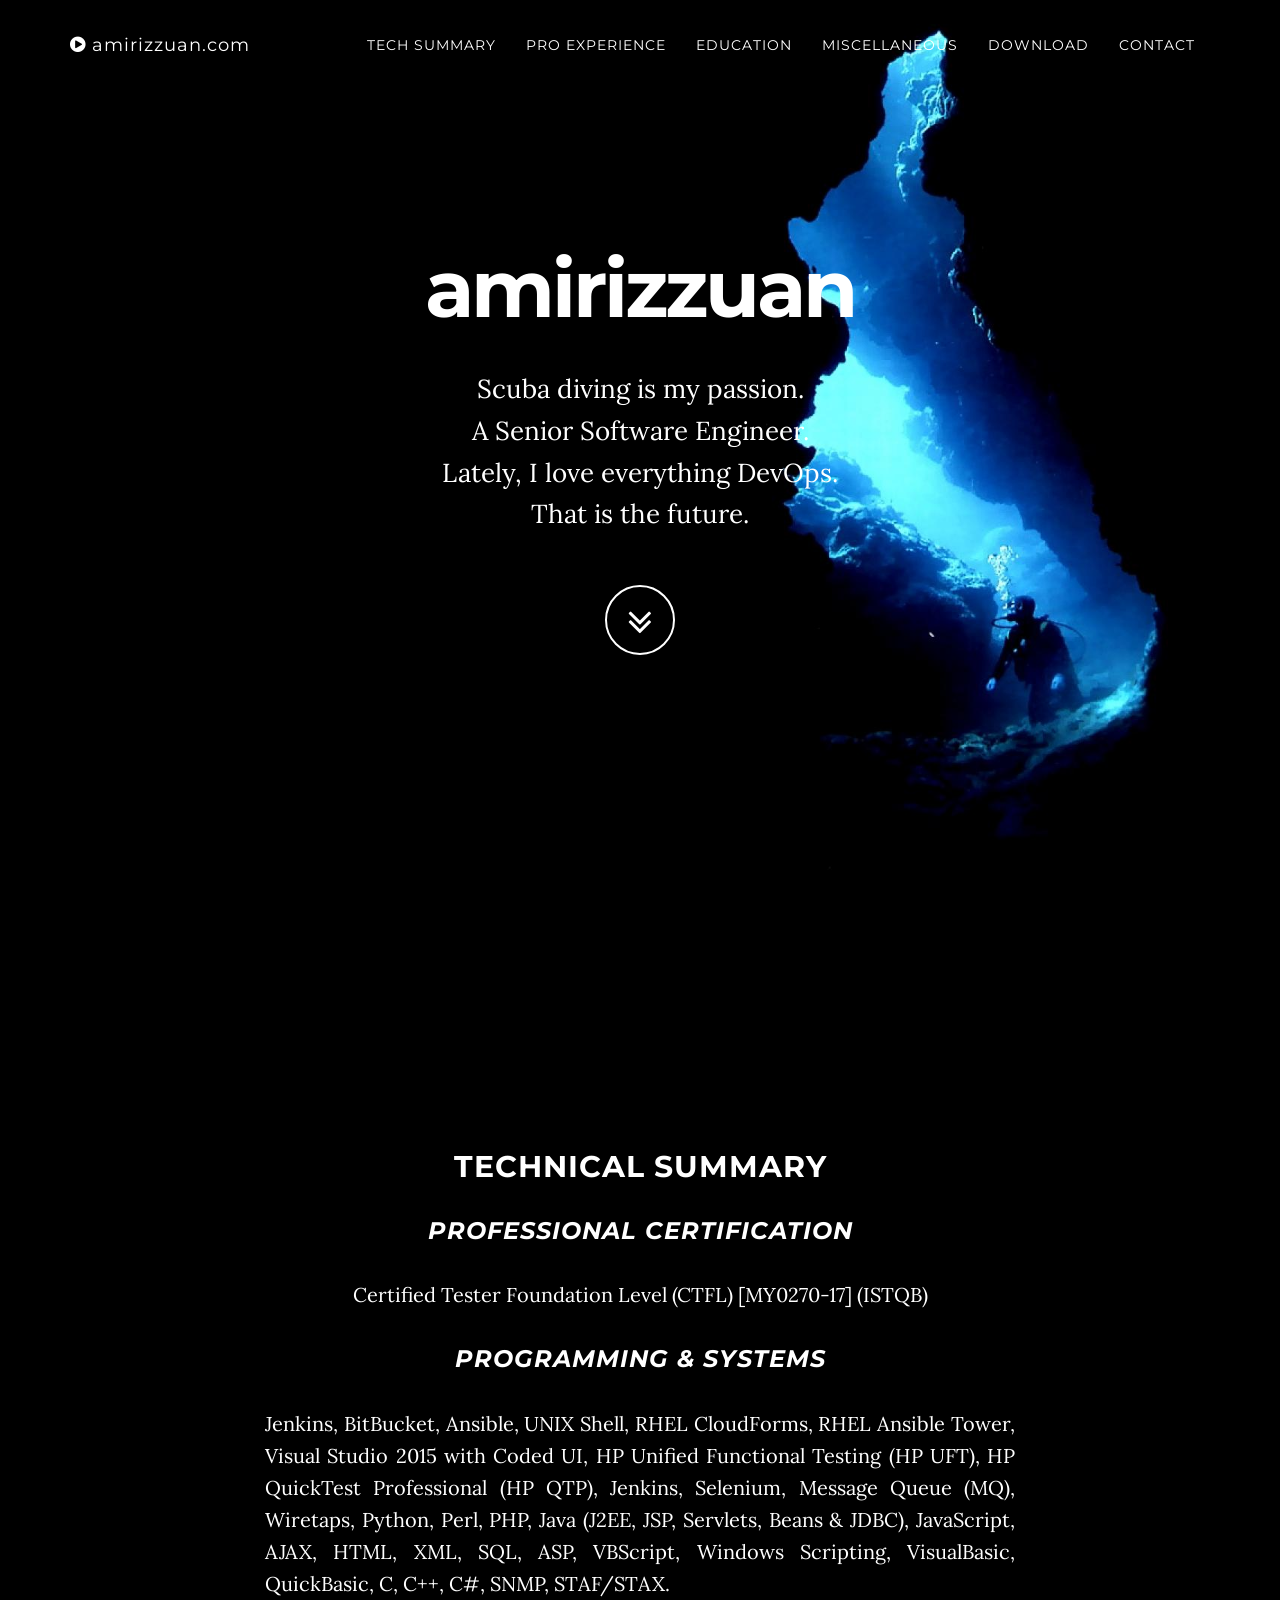
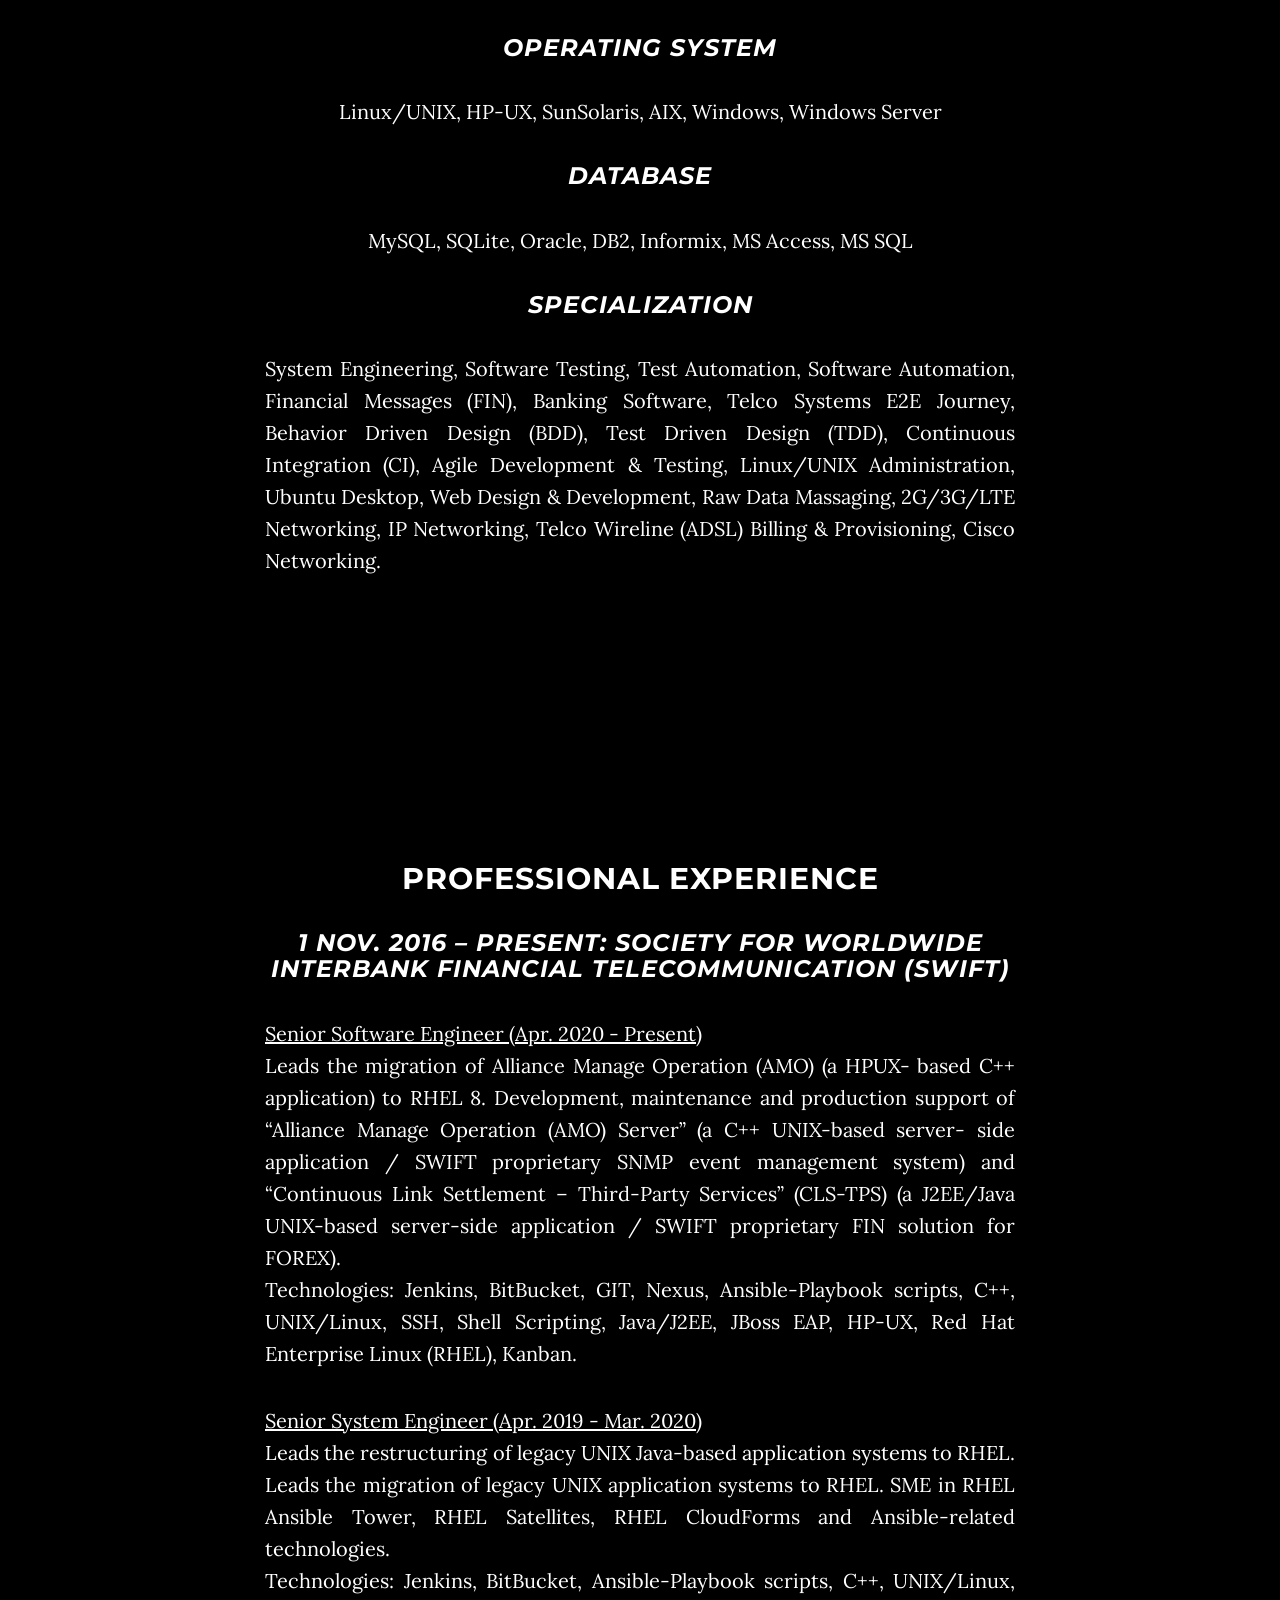
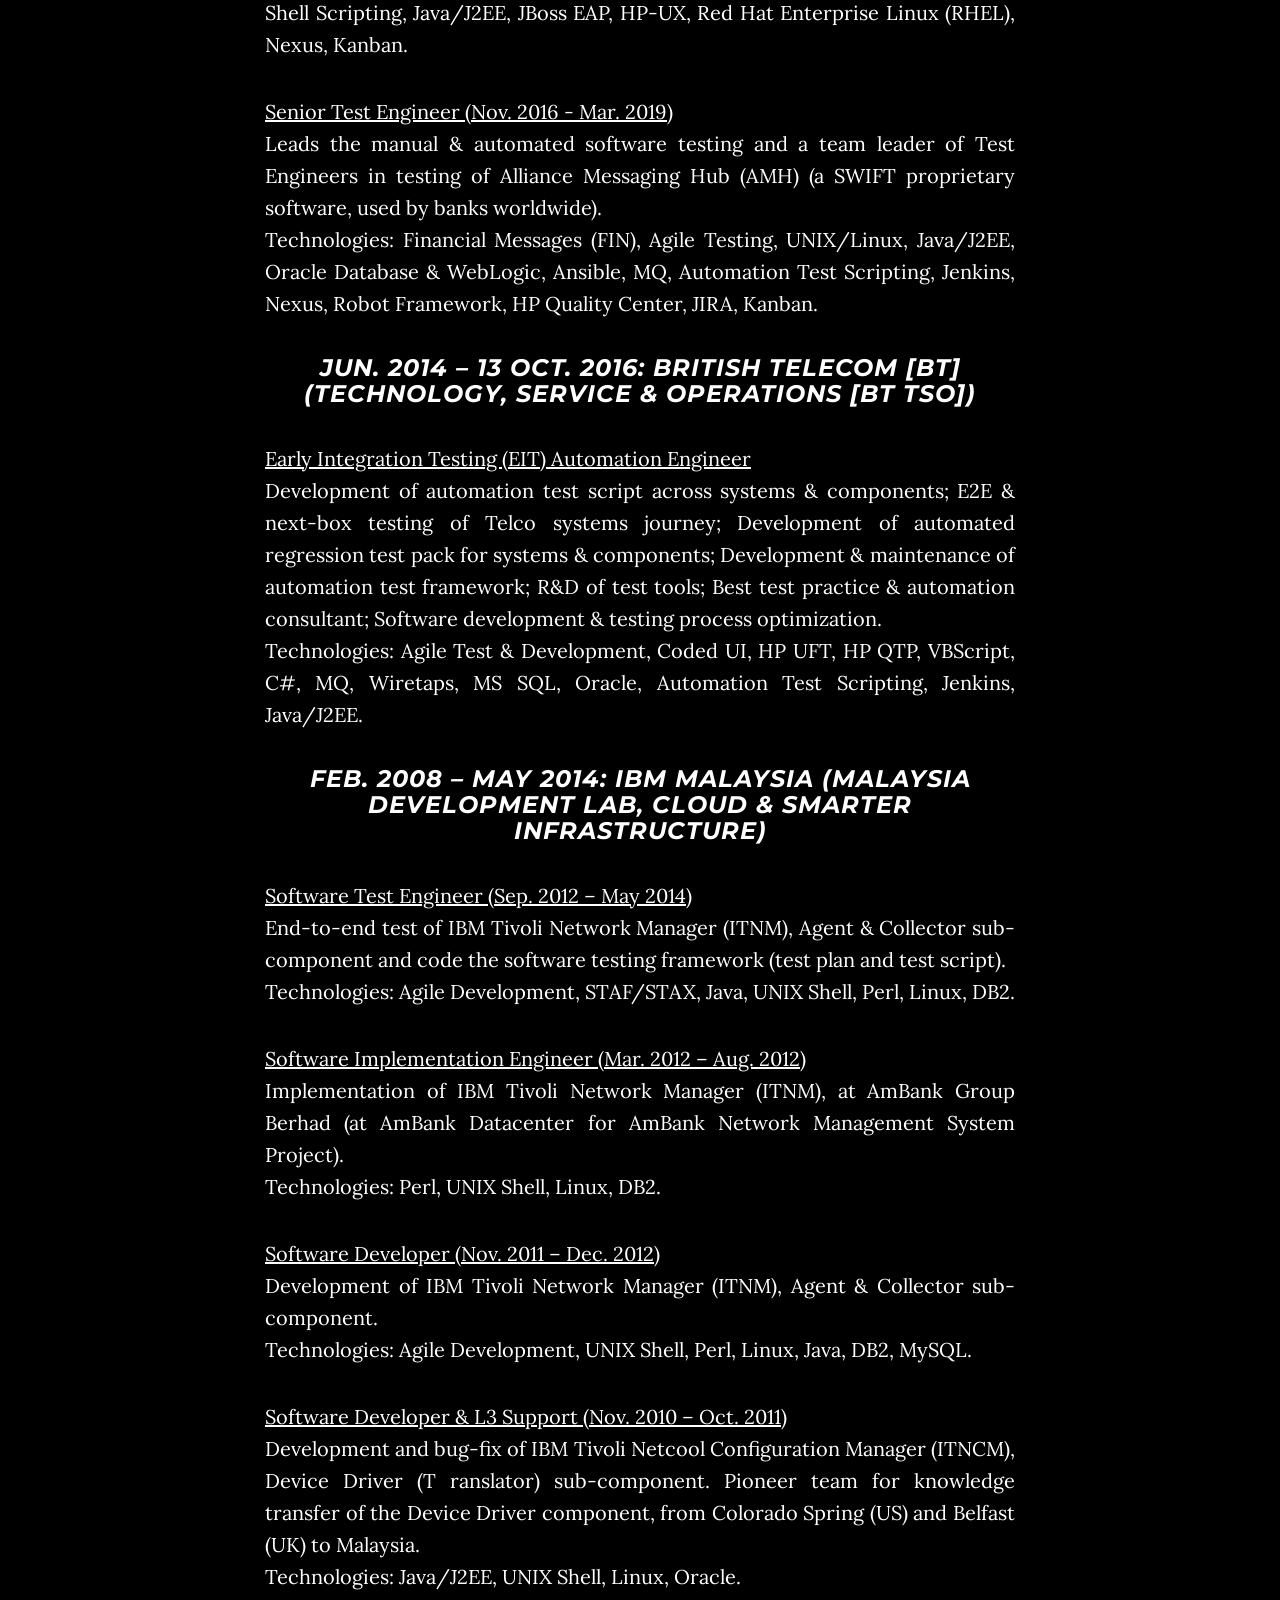
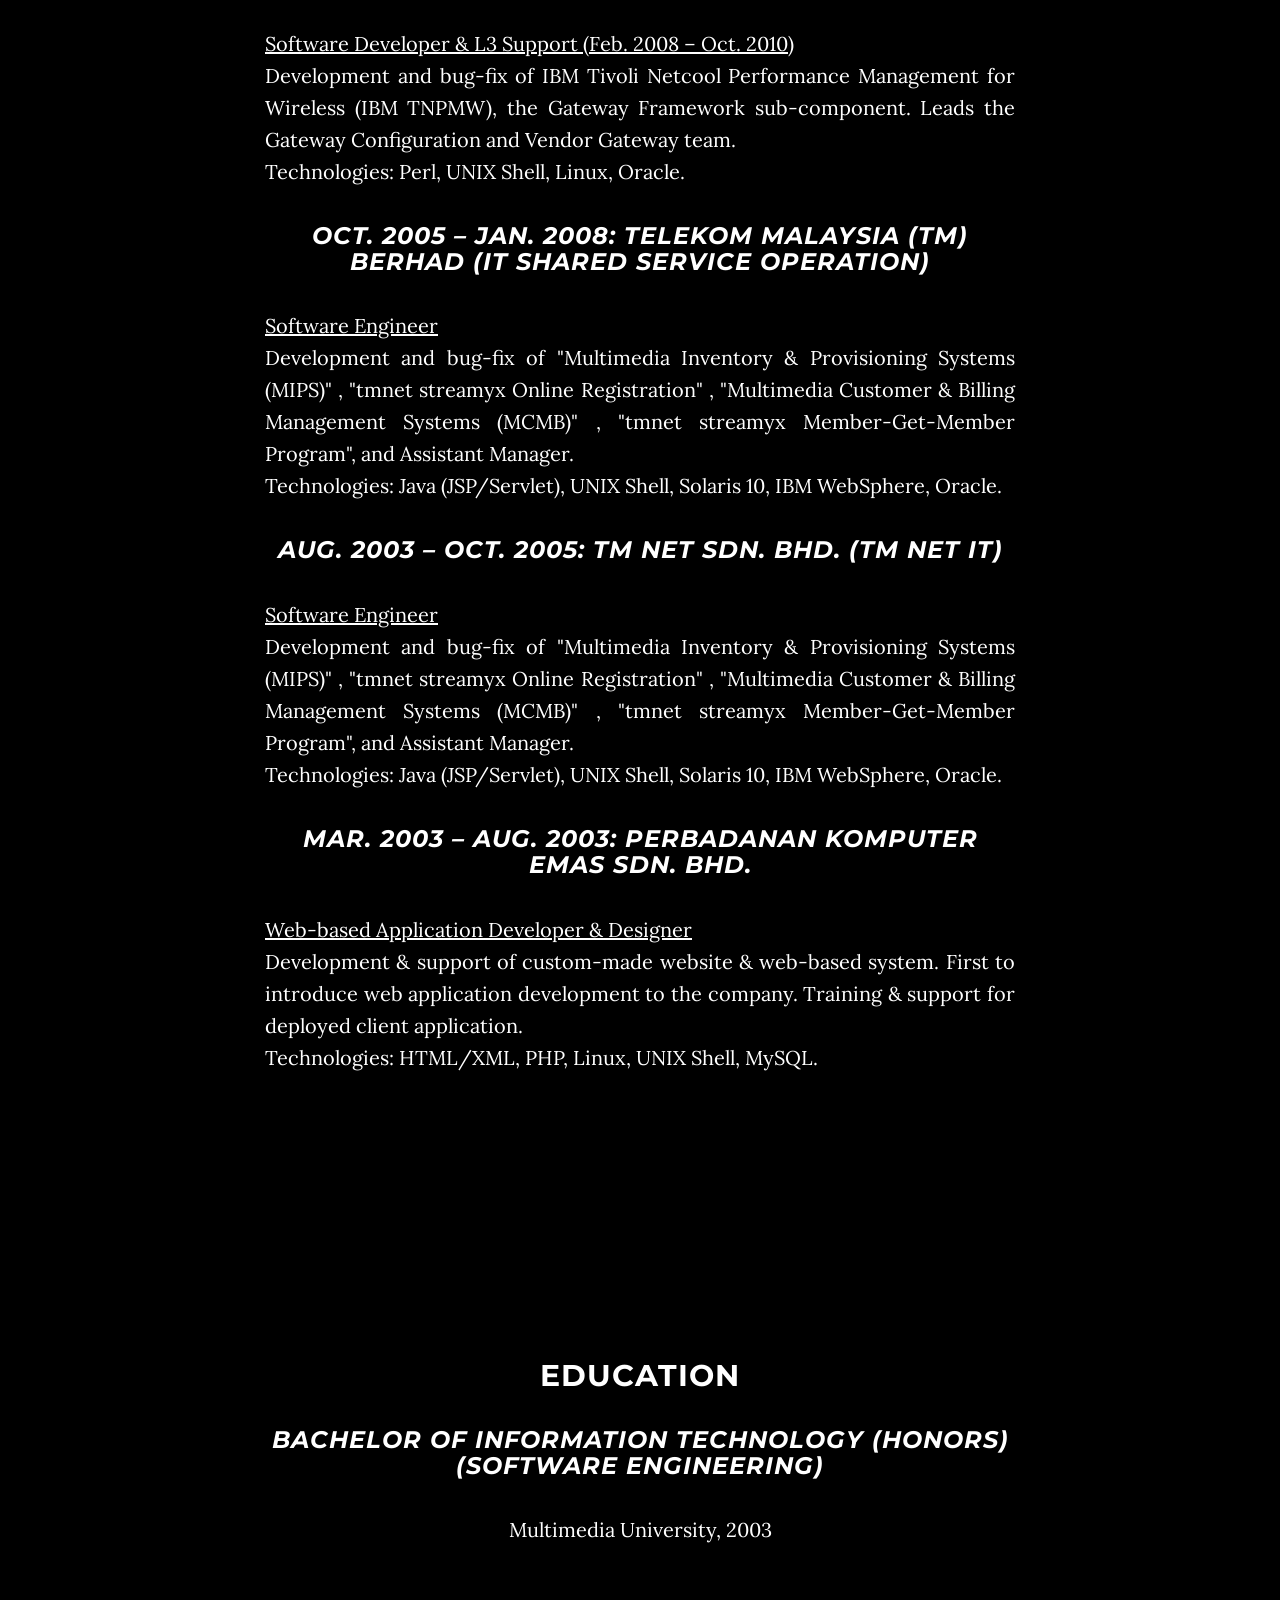
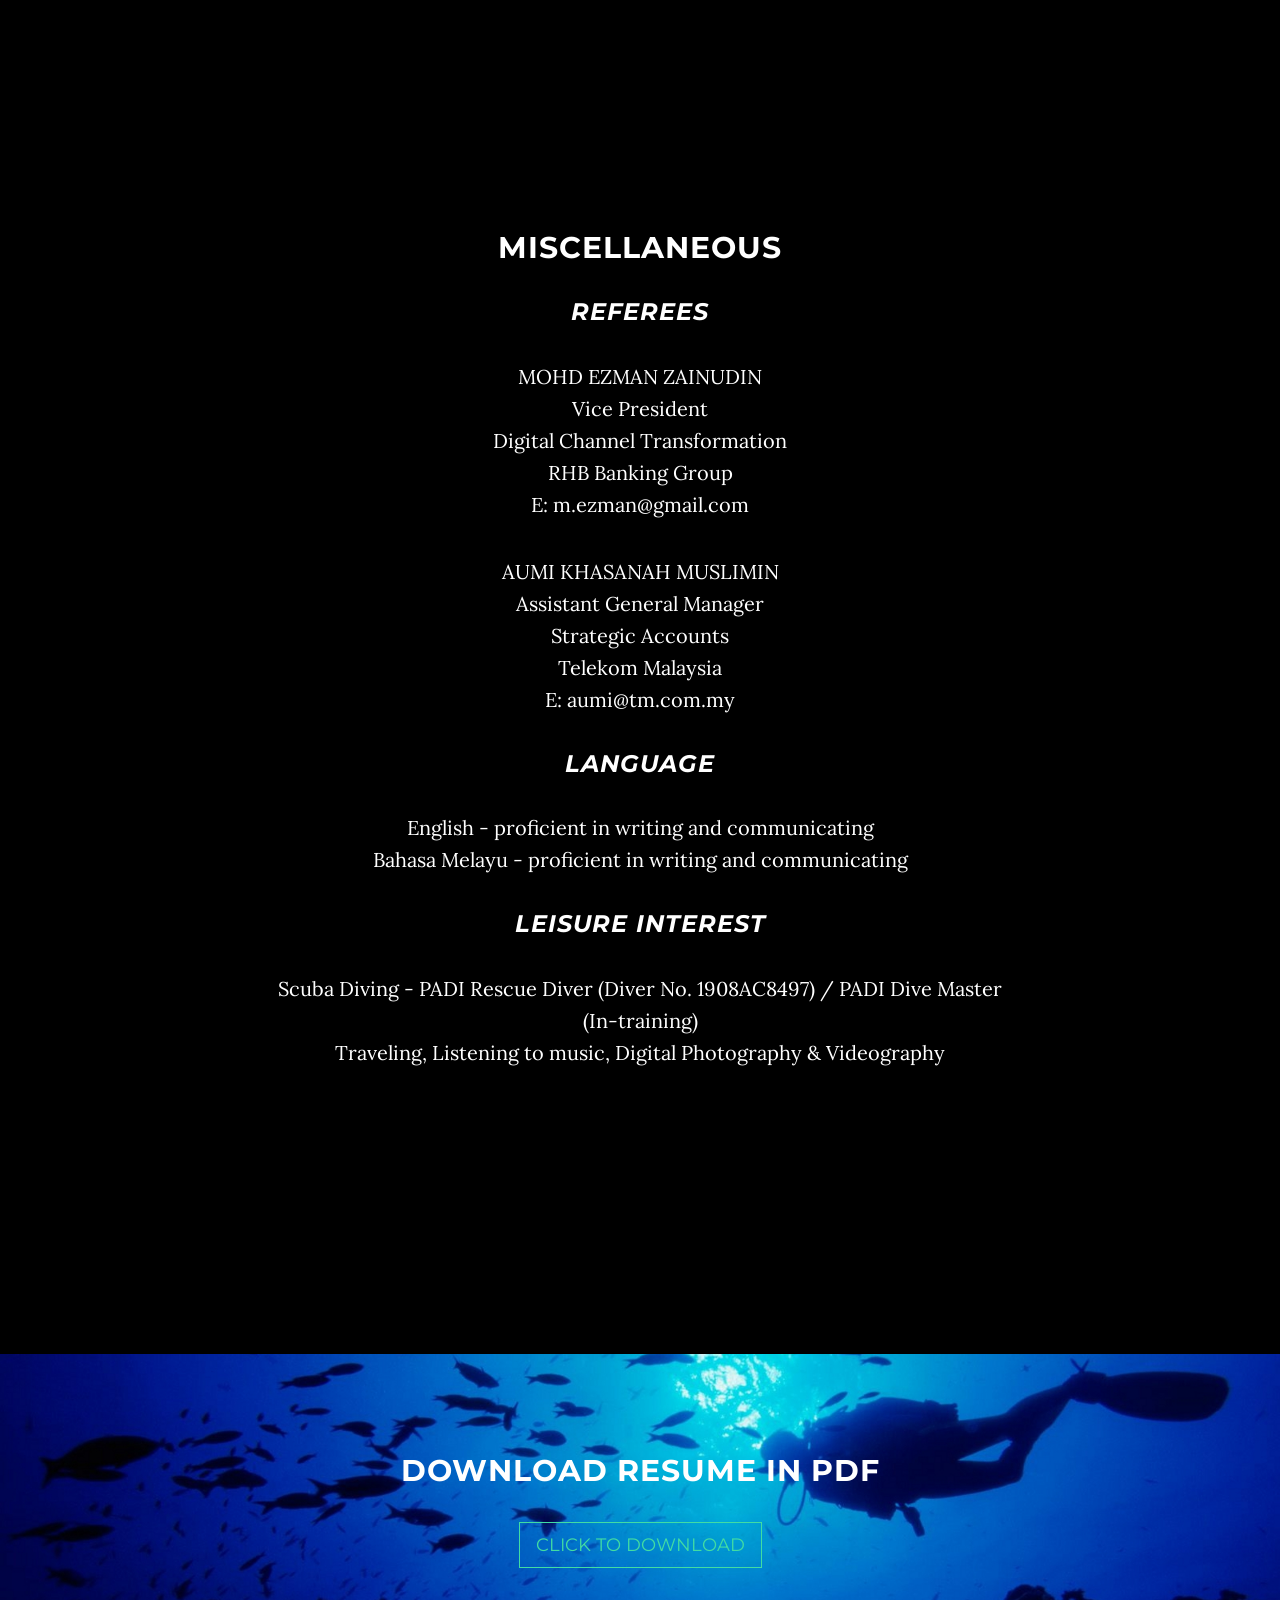
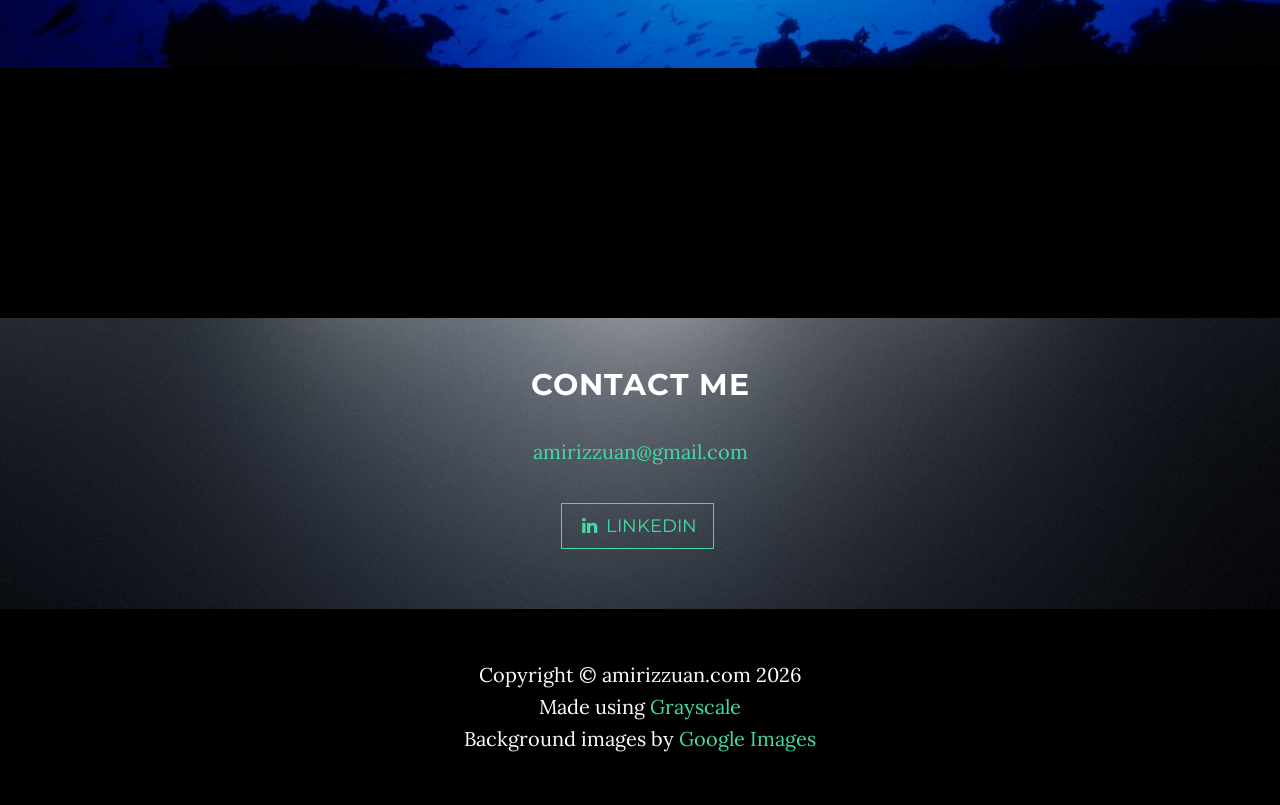
==== index.htm @ ceb71719 "Update index.htm" ====
<!DOCTYPE html>
<html lang="en">
<!--


HI THERE!

I KNOW THAT SOME PEOPLE WILL PEEK AT THE SOURCE CODE. LIKE YOU.

SO, ANYWAY, YEAH, THIS IS MY ONLINE RESUME/CV.

I AM INTERESTED FOR A 5-FIGURE MONTHLY SALARY JOB.

OR, MAYBE AN IT JOB ON AN ISLAND WHERE I CAN GO DIVING AS I WISH; WITH A 5-FIGURE MONTHLY SALARY.

IF YOU HAVE READ THIS, MENTION TO ME "I HAVE SEEN YOUR SPECIAL CODES".

YOU CAN CONTACT ME FOR SCUBA DIVING TRIPS ANYWHERE IN MALAYSIA TOO!

YES, LIKE THAT.


-->

<head>

    <meta charset="utf-8">
    <meta http-equiv="X-UA-Compatible" content="IE=edge">
    <meta name="viewport" content="width=device-width, initial-scale=1">
    <meta name="description" content="">
    <meta name="author" content="">

    <title>amirizzuan.com</title>

    <!-- Bootstrap Core CSS -->
    <link href="css/bootstrap.min.css" rel="stylesheet">

    <!-- Custom CSS -->
    <link href="css/grayscale.css" rel="stylesheet">

    <!-- Custom Fonts -->
    <link href="font-awesome/css/font-awesome.min.css" rel="stylesheet" type="text/css">
    <link href="https://fonts.googleapis.com/css?family=Lora:400,700,400italic,700italic" rel="stylesheet"
        type="text/css">
    <link href="https://fonts.googleapis.com/css?family=Montserrat:400,700" rel="stylesheet" type="text/css">

    <!-- HTML5 Shim and Respond.js IE8 support of HTML5 elements and media queries -->
    <!-- WARNING: Respond.js doesn't work if you view the page via file:// -->
    <!--[if lt IE 9]>
        <script src="https://oss.maxcdn.com/libs/html5shiv/3.7.0/html5shiv.js"></script>
        <script src="https://oss.maxcdn.com/libs/respond.js/1.4.2/respond.min.js"></script>
    <![endif]-->

</head>

<body id="page-top" data-spy="scroll" data-target=".navbar-fixed-top">

    <!-- Navigation -->
    <nav class="navbar navbar-custom navbar-fixed-top" role="navigation">
        <div class="container">

            <div class="navbar-header">
                <button type="button" class="navbar-toggle" data-toggle="collapse" data-target=".navbar-main-collapse">
                    <i class="fa fa-bars"></i>
                </button>
                <a class="navbar-brand page-scroll" href="#page-top">
                    <i class="fa fa-play-circle"></i> <span class="light">amirizzuan.com</span>
                </a>
            </div>


            <!-- Collect the nav links, forms, and other content for toggling -->
            <div class="collapse navbar-collapse navbar-right navbar-main-collapse">
                <ul class="nav navbar-nav">
                    <!-- Hidden li included to remove active class from about link when scrolled up past about section -->
                    <li class="hidden">
                        <a href="#page-top"></a>
                    </li>
                    <li>
                        <a class="page-scroll" href="#technicalsummary">Tech Summary</a>
                    </li>
                    <li>
                        <a class="page-scroll" href="#professionalexperience">Pro Experience</a>
                    </li>
                    <li>
                        <a class="page-scroll" href="#education">Education</a>
                    </li>
                    <li>
                        <a class="page-scroll" href="#miscellaneous">Miscellaneous</a>
                    <li>
                        <a class="page-scroll" href="#download">Download</a>
                    </li>
                    <li>
                        <a class="page-scroll" href="#contact">Contact</a>
                    </li>
                </ul>
            </div>
            <!-- /.navbar-collapse -->
        </div>
        <!-- /.container -->
    </nav>

    <!-- Intro Header -->
    <header class="intro">
        <div class="intro-body">
            <div class="container">
                <div class="row">
                    <div class="col-md-8 col-md-offset-2">
                        <h1 class="brand-heading">Amirizzuan</h1>
                        <p class="intro-text">Scuba diving is my passion.
                            <br>A Senior Software Engineer.
                            <br>Lately, I love everything DevOps.<br>That is the future.</p>
                        <a href="#technicalsummary" class="btn btn-circle page-scroll">
                            <i class="fa fa-angle-double-down animated"></i>
                        </a>
                    </div>
                </div>
            </div>
        </div>
    </header>

    <!-- Technical Summary Section -->
    <section id="technicalsummary" class="container content-section text-center">
        <!--section id="technicalsummary" class="container content-section text-justify"-->
        <div class="row">
            <div class="col-lg-8 col-lg-offset-2">
                <h2>Technical Summary</h2>

                <h3><i>Professional Certification</i></h3>
                <p>Certified Tester Foundation Level (CTFL) [MY0270-17] (ISTQB)</p>

                <h3><i>Programming & Systems</i></h3>
                <p align="justify">Jenkins, BitBucket, Ansible, UNIX Shell, RHEL CloudForms, RHEL Ansible Tower, Visual Studio 2015
                    with Coded UI, HP Unified Functional Testing (HP UFT), HP QuickTest Professional (HP QTP), Jenkins,
                    Selenium, Message Queue (MQ), Wiretaps, Python, Perl, PHP, Java (J2EE, JSP, Servlets, Beans & JDBC),
                    JavaScript, AJAX, HTML, XML, SQL, ASP, VBScript, Windows Scripting, VisualBasic, QuickBasic, C, C++,
                    C#, SNMP, STAF/STAX.</p>

                <h3><i>Operating System</i></h3>
                <p>Linux/UNIX, HP-UX, SunSolaris, AIX, Windows, Windows Server</p>

                <h3><i>Database</i></h3>
                <p>MySQL, SQLite, Oracle, DB2, Informix, MS Access, MS SQL</p>

                <h3><i>Specialization</i></h3>
                <p align="justify">System Engineering, Software Testing, Test Automation, Software Automation, Financial
                    Messages (FIN), Banking Software, Telco Systems E2E Journey, Behavior Driven Design (BDD), Test
                    Driven Design (TDD), Continuous Integration (CI), Agile Development & Testing, Linux/UNIX
                    Administration, Ubuntu Desktop, Web Design & Development, Raw Data Massaging, 2G/3G/LTE Networking,
                    IP Networking, Telco Wireline (ADSL) Billing & Provisioning, Cisco Networking.</p>

            </div>
        </div>
    </section>

    <!-- Professional Experience Section -->
    <section id="professionalexperience" class="container content-section text-center">
        <div class="row">
            <div class="col-lg-8 col-lg-offset-2">
                <h2>Professional Experience</h2>
                <h3><i>1 Nov. 2016 – Present: Society for Worldwide Interbank Financial Telecommunication (SWIFT)</i>
                </h3>

                <p align="justify"><u>Senior Software Engineer (Apr. 2020 - Present)</u><br>
                    Leads the migration of Alliance Manage Operation (AMO) (a HPUX-
                    based C++ application) to RHEL 8. Development, maintenance and production
                    support of “Alliance Manage Operation (AMO) Server” (a C++ UNIX-based server-
                    side application / SWIFT proprietary SNMP event management system) and
                    “Continuous Link Settlement – Third-Party Services” (CLS-TPS) (a J2EE/Java
                    UNIX-based server-side application / SWIFT proprietary FIN solution for FOREX).<br>
                    Technologies: Jenkins, BitBucket, GIT, Nexus, Ansible-Playbook scripts, C++, UNIX/Linux,
                    SSH, Shell Scripting, Java/J2EE, JBoss EAP, HP-UX, Red Hat Enterprise Linux (RHEL), Kanban.</p>

                <p align="justify"><u>Senior System Engineer (Apr. 2019 - Mar. 2020)</u><br>
                    Leads the restructuring of legacy UNIX Java-based application systems
                    to RHEL. Leads the migration of legacy UNIX application systems to RHEL. SME in
                    RHEL Ansible Tower, RHEL Satellites, RHEL CloudForms and Ansible-related
                    technologies.<br>
                    Technologies: Jenkins, BitBucket, Ansible-Playbook scripts, C++, UNIX/Linux,
                    Shell Scripting, Java/J2EE, JBoss EAP, HP-UX, Red Hat Enterprise Linux (RHEL), Nexus, Kanban.</p>

                <p align="justify"><u>Senior Test Engineer (Nov. 2016 - Mar. 2019)</u><br>
                    Leads the manual &amp; automated software testing and a team leader of
                    Test Engineers in testing of Alliance Messaging Hub (AMH) (a SWIFT proprietary
                    software, used by banks worldwide).
                    <br>
                    Technologies: Financial Messages (FIN), Agile Testing, UNIX/Linux, Java/J2EE, Oracle Database
                    & WebLogic, Ansible, MQ, Automation Test Scripting, Jenkins, Nexus, Robot Framework,
                    HP Quality Center, JIRA, Kanban.</p>

                <h3><i>Jun. 2014 – 13 Oct. 2016: British Telecom [BT] (Technology, Service & Operations [BT TSO])</i>
                </h3>
                <p align="justify"><u>Early Integration Testing (EIT) Automation Engineer</u><br>
                    Development of automation test script across systems & components; E2E & next-box testing of Telco
                    systems journey; Development of automated regression test pack for systems & components; Development
                    & maintenance of automation test framework; R&D of test tools; Best test practice & automation
                    consultant; Software development & testing process optimization.<br>
                    Technologies: Agile Test & Development, Coded UI, HP UFT, HP QTP, VBScript, C#, MQ, Wiretaps, MS
                    SQL, Oracle, Automation Test Scripting, Jenkins, Java/J2EE.
                </p>

                <h3><i>Feb. 2008 – May 2014: IBM Malaysia (Malaysia Development Lab, Cloud & Smarter Infrastructure)</i>
                </h3>

                <p align="justify"><u>Software Test Engineer (Sep. 2012 – May 2014)</u><br>
                    End-to-end test of IBM Tivoli Network Manager (ITNM), Agent & Collector sub-component and code the
                    software testing framework (test plan and test script).<br>
                    Technologies: Agile Development, STAF/STAX, Java, UNIX Shell, Perl, Linux, DB2.</p>

                <p align="justify"><u>Software Implementation Engineer (Mar. 2012 – Aug. 2012)</u><br>
                    Implementation of IBM Tivoli Network Manager (ITNM), at AmBank Group Berhad (at AmBank Datacenter
                    for AmBank Network Management System Project).<br>
                    Technologies: Perl, UNIX Shell, Linux, DB2.</p>

                <p align="justify"><u>Software Developer (Nov. 2011 – Dec. 2012)</u><br>
                    Development of IBM Tivoli Network Manager (ITNM), Agent & Collector sub-component.<br>
                    Technologies: Agile Development, UNIX Shell, Perl, Linux, Java, DB2, MySQL.</p>

                <p align="justify"><u>Software Developer & L3 Support (Nov. 2010 – Oct. 2011)</u><br>
                    Development and bug-fix of IBM Tivoli Netcool Configuration Manager (ITNCM), Device Driver (T
                    ranslator) sub-component. Pioneer team for knowledge transfer of the Device Driver component, from
                    Colorado Spring (US) and Belfast (UK) to Malaysia.<br>
                    Technologies: Java/J2EE, UNIX Shell, Linux, Oracle.</p>

                <p align="justify"><u>Software Developer & L3 Support (Feb. 2008 – Oct. 2010)</u><br>
                    Development and bug-fix of IBM Tivoli Netcool Performance Management for Wireless (IBM TNPMW), the
                    Gateway Framework sub-component. Leads the Gateway Configuration and Vendor Gateway team.<br>
                    Technologies: Perl, UNIX Shell, Linux, Oracle.</p>

                <h3><i>Oct. 2005 – Jan. 2008: Telekom Malaysia (TM) Berhad (IT Shared Service Operation)</i></h3>
                <p align="justify"><u>Software Engineer</u><br>
                    Development and bug-fix of "Multimedia Inventory & Provisioning Systems (MIPS)" , "tmnet streamyx
                    Online Registration" , "Multimedia Customer & Billing Management Systems (MCMB)" , "tmnet streamyx
                    Member-Get-Member Program", and Assistant Manager.<br>
                    Technologies: Java (JSP/Servlet), UNIX Shell, Solaris 10, IBM WebSphere, Oracle.</p>

                <h3><i>Aug. 2003 – Oct. 2005: TM Net Sdn. Bhd. (TM Net IT)</i></h3>
                <p align="justify"><u>Software Engineer</u><br>
                    Development and bug-fix of "Multimedia Inventory & Provisioning Systems (MIPS)" , "tmnet streamyx
                    Online Registration" , "Multimedia Customer & Billing Management Systems (MCMB)" , "tmnet streamyx
                    Member-Get-Member Program", and Assistant Manager.<br>
                    Technologies: Java (JSP/Servlet), UNIX Shell, Solaris 10, IBM WebSphere, Oracle.</p>

                <h3><i>Mar. 2003 – Aug. 2003: Perbadanan Komputer Emas Sdn. Bhd.</i></h3>
                <p align="justify"><u>Web-based Application Developer & Designer</u><br>
                    Development & support of custom-made website & web-based system. First to introduce web application
                    development to the company. Training & support for deployed client application.<br>
                    Technologies: HTML/XML, PHP, Linux, UNIX Shell, MySQL.</p>

            </div>
        </div>
    </section>

    <!-- Education Section -->
    <section id="education" class="container content-section text-center">
        <div class="row">
            <div class="col-lg-8 col-lg-offset-2">
                <h2>Education</h2>
                <h3><i>Bachelor of Information Technology (Honors) (Software Engineering)</i></h3>
                <p>Multimedia University, 2003</p>

            </div>
        </div>
    </section>

    <!-- Miscellaneous Section -->
    <section id="miscellaneous" class="container content-section text-center">
        <div class="row">
            <div class="col-lg-8 col-lg-offset-2">
                <h2>Miscellaneous</h2>

                <h3><i>Referees</i></h3>

                <p>
                    MOHD EZMAN ZAINUDIN<br>
                    Vice President<br>
                    Digital Channel Transformation<br>
                    RHB Banking Group<br>
                    E: m.ezman@gmail.com
                </p>
                <p>
                    AUMI KHASANAH MUSLIMIN<br>
                    Assistant General Manager<br>
                    Strategic Accounts<br>
                    Telekom Malaysia<br>
                    E: aumi@tm.com.my
                </p>

                
                <h3><i>Language</i></h3>
                <p>English - proficient in writing and communicating<br>
                    Bahasa Melayu - proficient in writing and communicating</p>

                <h3><i>Leisure Interest</i></h3>
                <p>Scuba Diving - PADI Rescue Diver (Diver No. 1908AC8497) / PADI Dive Master (In-training)<br>
                    Traveling, Listening to music, Digital Photography &amp; Videography</p>

            </div>
        </div>
    </section>

    <!-- Download Section -->
    <section id="download" class="content-section text-center">
        <div class="download-section">
            <div class="container">
                <div class="col-lg-8 col-lg-offset-2">
                    <h2>Download resume in PDF</h2>
                    <a href="./Resume_of_Mohamad_Amirizzuan_bin_Ramli_v8.4.pdf" class="btn btn-default btn-lg"
                        target="_blank">Click to download</a>
                </div>
            </div>
        </div>
    </section>

    <!-- Contact Section -->
    <!--section id="contact" class="container content-section text-center"-->
    <section id="contact" class="content-section text-center">
        <div class="contact-section">
            <!--div class="row"-->
            <div class="container">
                <div class="col-lg-8 col-lg-offset-2">
                    <h2>Contact Me</h2>

                    <p><a href="mailto:amirizzuan@gmail.com">amirizzuan@gmail.com</a>
                    </p>
                    <ul class="list-inline banner-social-buttons">
                        <li>
                            <a href="https://www.linkedin.com/in/amirizzuan" class="btn btn-default btn-lg"
                                target="_blank"><i class="fa fa-linkedin fa-fw"></i> <span
                                    class="network-name">LinkedIn</span></a>
                        </li>

                    </ul>
                </div>
            </div>
        </div>
    </section>

    <!-- Map Section -->
    <!--div id="map"></div-->

    <!-- Footer -->
    <footer>
        <div class="container text-center">
            <p>Copyright &copy; amirizzuan.com
                <script>document.write(new Date().getFullYear())</script>
            </p>
            <p>Made using <a href="https://startbootstrap.com/themes/grayscale/" target="_blank">Grayscale</a></p>
            <p>Background images by <a
                    href="https://www.google.com/search?safe=off&site=&tbm=isch&source=hp&biw=1366&bih=640&q=scuba+diving+background+wallpaper+hd&oq=scuba+diving+background+wallpaper+hd"
                    target="_blank">Google Images</a></p>
        </div>
    </footer>

    <!-- jQuery -->
    <script src="js/jquery.js"></script>

    <!-- Bootstrap Core JavaScript -->
    <script src="js/bootstrap.min.js"></script>

    <!-- Plugin JavaScript -->
    <script src="js/jquery.easing.min.js"></script>

    <!-- Google Maps API Key - Use your own API key to enable the map feature. More information on the Google Maps API can be found at https://developers.google.com/maps/ -->
    <!--
    <script type="text/javascript" src="https://maps.googleapis.com/maps/api/js?key=AIzaSyCjvbTba1yoh9w2mbCJ8Guwqf8Uv9snRdM&sensor=false"></script>
    -->

    <!-- Custom Theme JavaScript -->
    <script src="js/grayscale.js"></script>

</body>

</html>
---- css/grayscale.css ----
/*!
 * Start Bootstrap - Grayscale Bootstrap Theme (http://startbootstrap.com)
 * Code licensed under the Apache License v2.0.
 * For details, see http://www.apache.org/licenses/LICENSE-2.0.
 */

body {
    width: 100%;
    height: 100%;
    font-family: Lora,"Helvetica Neue",Helvetica,Arial,sans-serif;
    color: #fff;
    background-color: #000;
}

html {
    width: 100%;
    height: 100%;
}

h1,
h2,
h3,
h4,
h5,
h6 {
    margin: 0 0 35px;
    text-transform: uppercase;
    font-family: Montserrat,"Helvetica Neue",Helvetica,Arial,sans-serif;
    font-weight: 700;
    letter-spacing: 1px;
}

p {
    margin: 0 0 25px;
    /* font-size: 18px; */
    font-size: 14px;
    line-height: 1.5;
}

@media(min-width:768px) {
    p {
        margin: 0 0 35px;
        font-size: 20px;
        line-height: 1.6;
    }
}

a {
    color: #42dca3;
    -webkit-transition: all .2s ease-in-out;
    -moz-transition: all .2s ease-in-out;
    transition: all .2s ease-in-out;
}

a:hover,
a:focus {
    text-decoration: none;
    color: #1d9b6c;
}

.light {
    font-weight: 400;
    text-transform: lowercase;
}

.navbar-custom {
    margin-bottom: 0;
    border-bottom: 1px solid rgba(255,255,255,.3);
    text-transform: uppercase;
    font-family: Montserrat,"Helvetica Neue",Helvetica,Arial,sans-serif;
    background-color: #000;
}

.navbar-custom .navbar-brand {
    font-weight: 700;
}

.navbar-custom .navbar-brand:focus {
    outline: 0;
}

.navbar-custom .navbar-brand .navbar-toggle {
    padding: 4px 6px;
    font-size: 16px;
    color: #fff;
}

.navbar-custom .navbar-brand .navbar-toggle:focus,
.navbar-custom .navbar-brand .navbar-toggle:active {
    outline: 0;
}

.navbar-custom a {
    color: #fff;
}

.navbar-custom .nav li a {
    -webkit-transition: background .3s ease-in-out;
    -moz-transition: background .3s ease-in-out;
    transition: background .3s ease-in-out;
}

.navbar-custom .nav li a:hover {
    outline: 0;
    color: rgba(255,255,255,.8);
    background-color: transparent;
}

.navbar-custom .nav li a:focus,
.navbar-custom .nav li a:active {
    outline: 0;
    background-color: transparent;
}

.navbar-custom .nav li.active {
    outline: 0;
}

.navbar-custom .nav li.active a {
    background-color: rgba(255,255,255,.3);
}

.navbar-custom .nav li.active a:hover {
    color: #fff;
}

@media(min-width:768px) {
    .navbar-custom {
        padding: 20px 0;
        border-bottom: 0;
        letter-spacing: 1px;
        background: 0 0;
        -webkit-transition: background .5s ease-in-out,padding .5s ease-in-out;
        -moz-transition: background .5s ease-in-out,padding .5s ease-in-out;
        transition: background .5s ease-in-out,padding .5s ease-in-out;
    }

    .navbar-custom.top-nav-collapse {
        padding: 0;
        border-bottom: 1px solid rgba(255,255,255,.3);
        background: #000;
    }
}

.intro {
    display: table;
    width: 100%;
    height: auto;
    padding: 100px 0;
    text-align: center;
    color: #fff;
    /* background: url(../img/intro-bg.jpg) no-repeat bottom center scroll; */
    background: url(../img/scuba-diving-background.jpg) no-repeat bottom center scroll;
    background-color: #000;
    -webkit-background-size: cover;
    -moz-background-size: cover;
    background-size: cover;
    -o-background-size: cover;
}

.intro .intro-body {
    display: table-cell;
    vertical-align: middle;
}

.intro .intro-body .brand-heading {
    font-size: 40px;
    text-transform: lowercase;
    letter-spacing: -3px;
        
}

.intro .intro-body .intro-text {
    font-size: 18px;
}

@media(min-width:768px) {
    .intro {
        height: 100%;
        padding: 0;
    }

    .intro .intro-body .brand-heading {
        /* font-size: 100px; */
        font-size: 80px;
        text-transform: lowercase;
        letter-spacing: -3px;
        
        
    }

    .intro .intro-body .intro-text {
        font-size: 26px;
    }
}

.btn-circle {
    width: 70px;
    height: 70px;
    margin-top: 15px;
    padding: 7px 16px;
    border: 2px solid #fff;
    border-radius: 100%!important;
    font-size: 40px;
    color: #fff;
    background: 0 0;
    -webkit-transition: background .3s ease-in-out;
    -moz-transition: background .3s ease-in-out;
    transition: background .3s ease-in-out;
}

.btn-circle:hover,
.btn-circle:focus {
    outline: 0;
    color: #fff;
    background: rgba(255,255,255,.1);
}

.btn-circle i.animated {
    -webkit-transition-property: -webkit-transform;
    -webkit-transition-duration: 1s;
    -moz-transition-property: -moz-transform;
    -moz-transition-duration: 1s;
}

.btn-circle:hover i.animated {
    -webkit-animation-name: pulse;
    -moz-animation-name: pulse;
    -webkit-animation-duration: 1.5s;
    -moz-animation-duration: 1.5s;
    -webkit-animation-iteration-count: infinite;
    -moz-animation-iteration-count: infinite;
    -webkit-animation-timing-function: linear;
    -moz-animation-timing-function: linear;
}

@-webkit-keyframes pulse {    
    0% {
        -webkit-transform: scale(1);
        transform: scale(1);
    }

    50% {
        -webkit-transform: scale(1.2);
        transform: scale(1.2);
    }

    100% {
        -webkit-transform: scale(1);
        transform: scale(1);
    }
}

@-moz-keyframes pulse {    
    0% {
        -moz-transform: scale(1);
        transform: scale(1);
    }

    50% {
        -moz-transform: scale(1.2);
        transform: scale(1.2);
    }

    100% {
        -moz-transform: scale(1);
        transform: scale(1);
    }
}

.content-section {
    padding-top: 100px;
}

.download-section {
    width: 100%;
    padding: 50px 0;
    color: #fff;
    /* background: url(../img/downloads-bg.jpg) no-repeat center center scroll; */
    background: url(../img/scuba-diving-background-2.jpg) no-repeat center center scroll;
    background-color: #000;
    -webkit-background-size: cover;
    -moz-background-size: cover;
    background-size: cover;
    -o-background-size: cover;
}

.contact-section {
    width: 100%;
    padding: 50px 0;
    color: #fff;
    /* background: url(../img/downloads-bg.jpg) no-repeat center center scroll; */
    background: url(../img/gray-background.jpg) no-repeat center center scroll;
    background-color: #000;
    -webkit-background-size: cover;
    -moz-background-size: cover;
    background-size: cover;
    -o-background-size: cover;
}

#map {
    width: 100%;
    height: 200px;
    margin-top: 100px;
}

@media(min-width:767px) {
    .content-section {
        padding-top: 250px;
    }

    .download-section {
        padding: 100px 0;
    }

    #map {
        height: 400px;
        margin-top: 250px;
    }
}

.btn {
    border-radius: 0;
    text-transform: uppercase;
    font-family: Montserrat,"Helvetica Neue",Helvetica,Arial,sans-serif;
    font-weight: 400;
    -webkit-transition: all .3s ease-in-out;
    -moz-transition: all .3s ease-in-out;
    transition: all .3s ease-in-out;
}

.btn-default {
    border: 1px solid #42dca3;
    color: #42dca3;
    background-color: transparent;
}

.btn-default:hover,
.btn-default:focus {
    border: 1px solid #42dca3;
    outline: 0;
    color: #000;
    background-color: #42dca3;
}

ul.banner-social-buttons {
    margin-top: 0;
}

@media(max-width:1199px) {
    ul.banner-social-buttons {
        margin-top: 15px;
    }
}

@media(max-width:767px) {
    ul.banner-social-buttons li {
        display: block;
        margin-bottom: 20px;
        padding: 0;
    }

    ul.banner-social-buttons li:last-child {
        margin-bottom: 0;
    }
}

footer {
    padding: 50px 0;
}

footer p {
    margin: 0;
}

::-moz-selection {
    text-shadow: none;
    background: #fcfcfc;
    background: rgba(255,255,255,.2);
}

::selection {
    text-shadow: none;
    background: #fcfcfc;
    background: rgba(255,255,255,.2);
}

img::selection {
    background: 0 0;
}

img::-moz-selection {
    background: 0 0;
}

body {
    webkit-tap-highlight-color: rgba(255,255,255,.2);
}
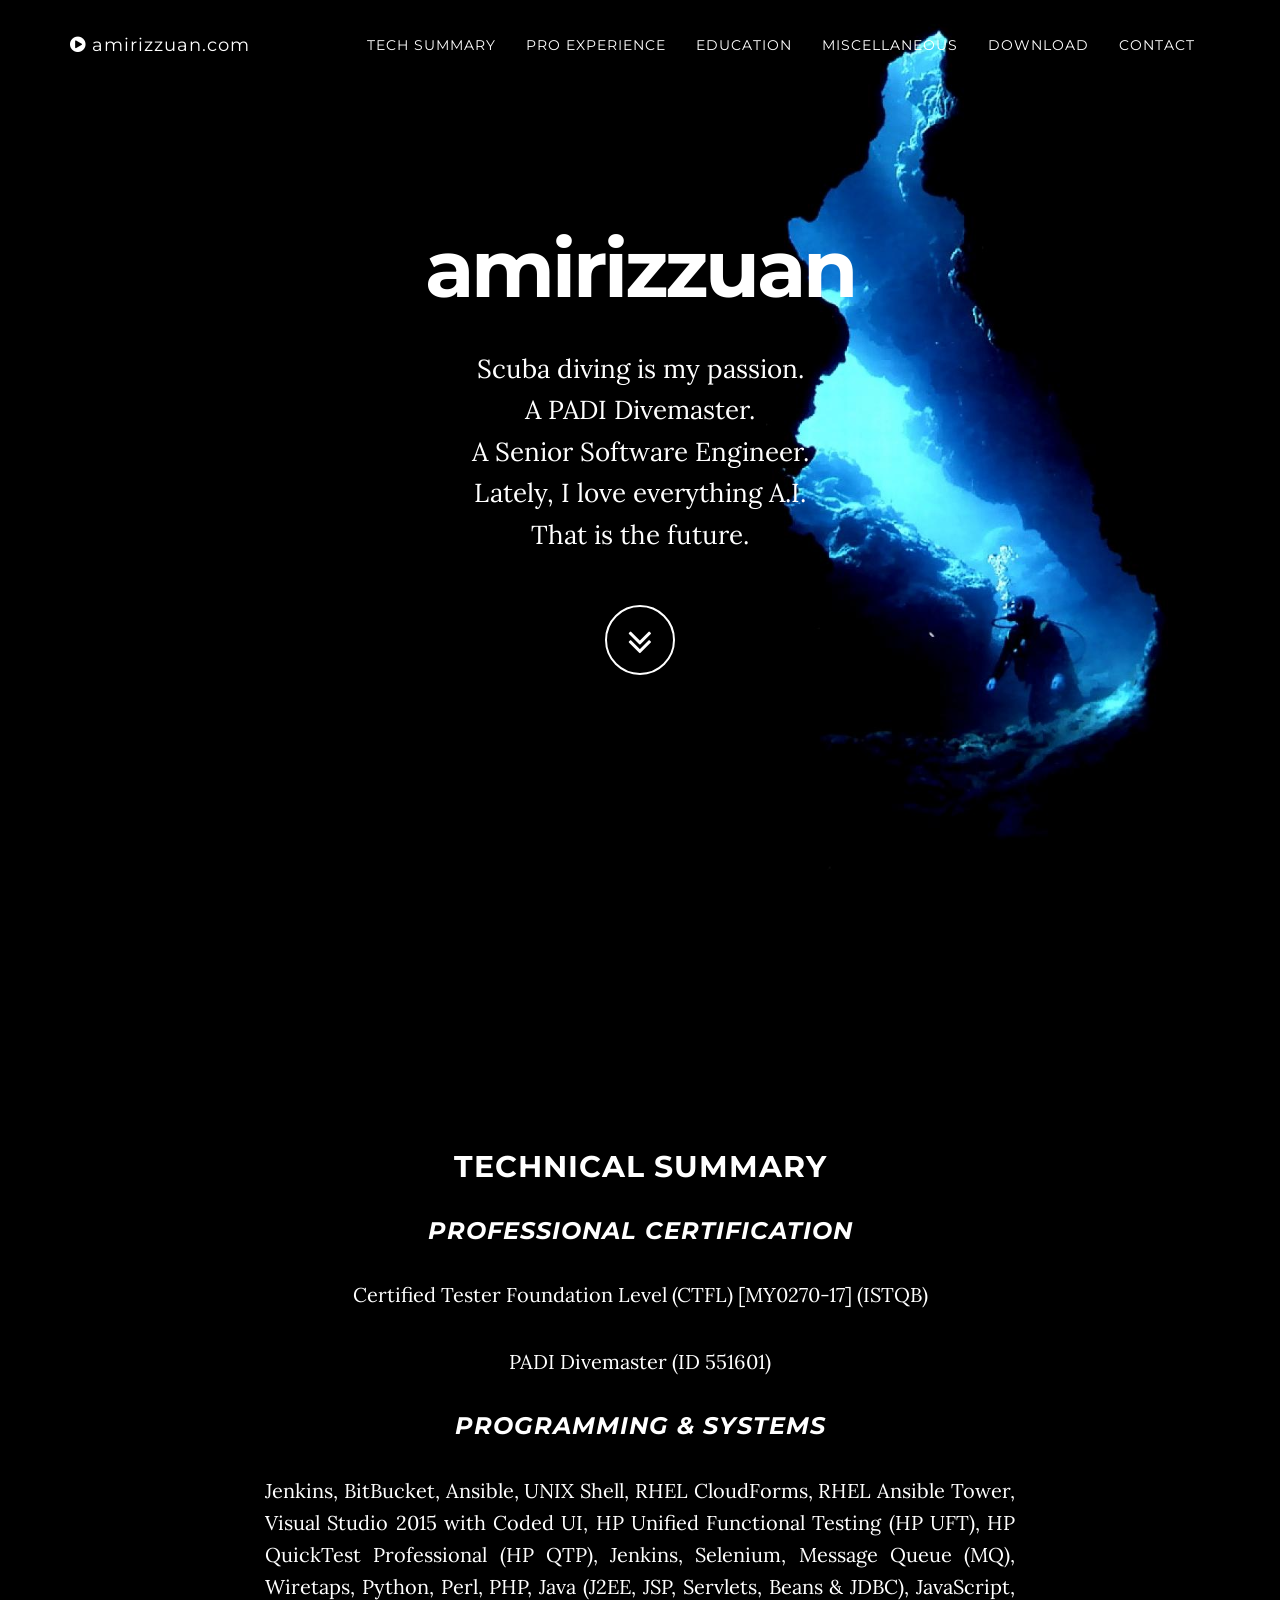
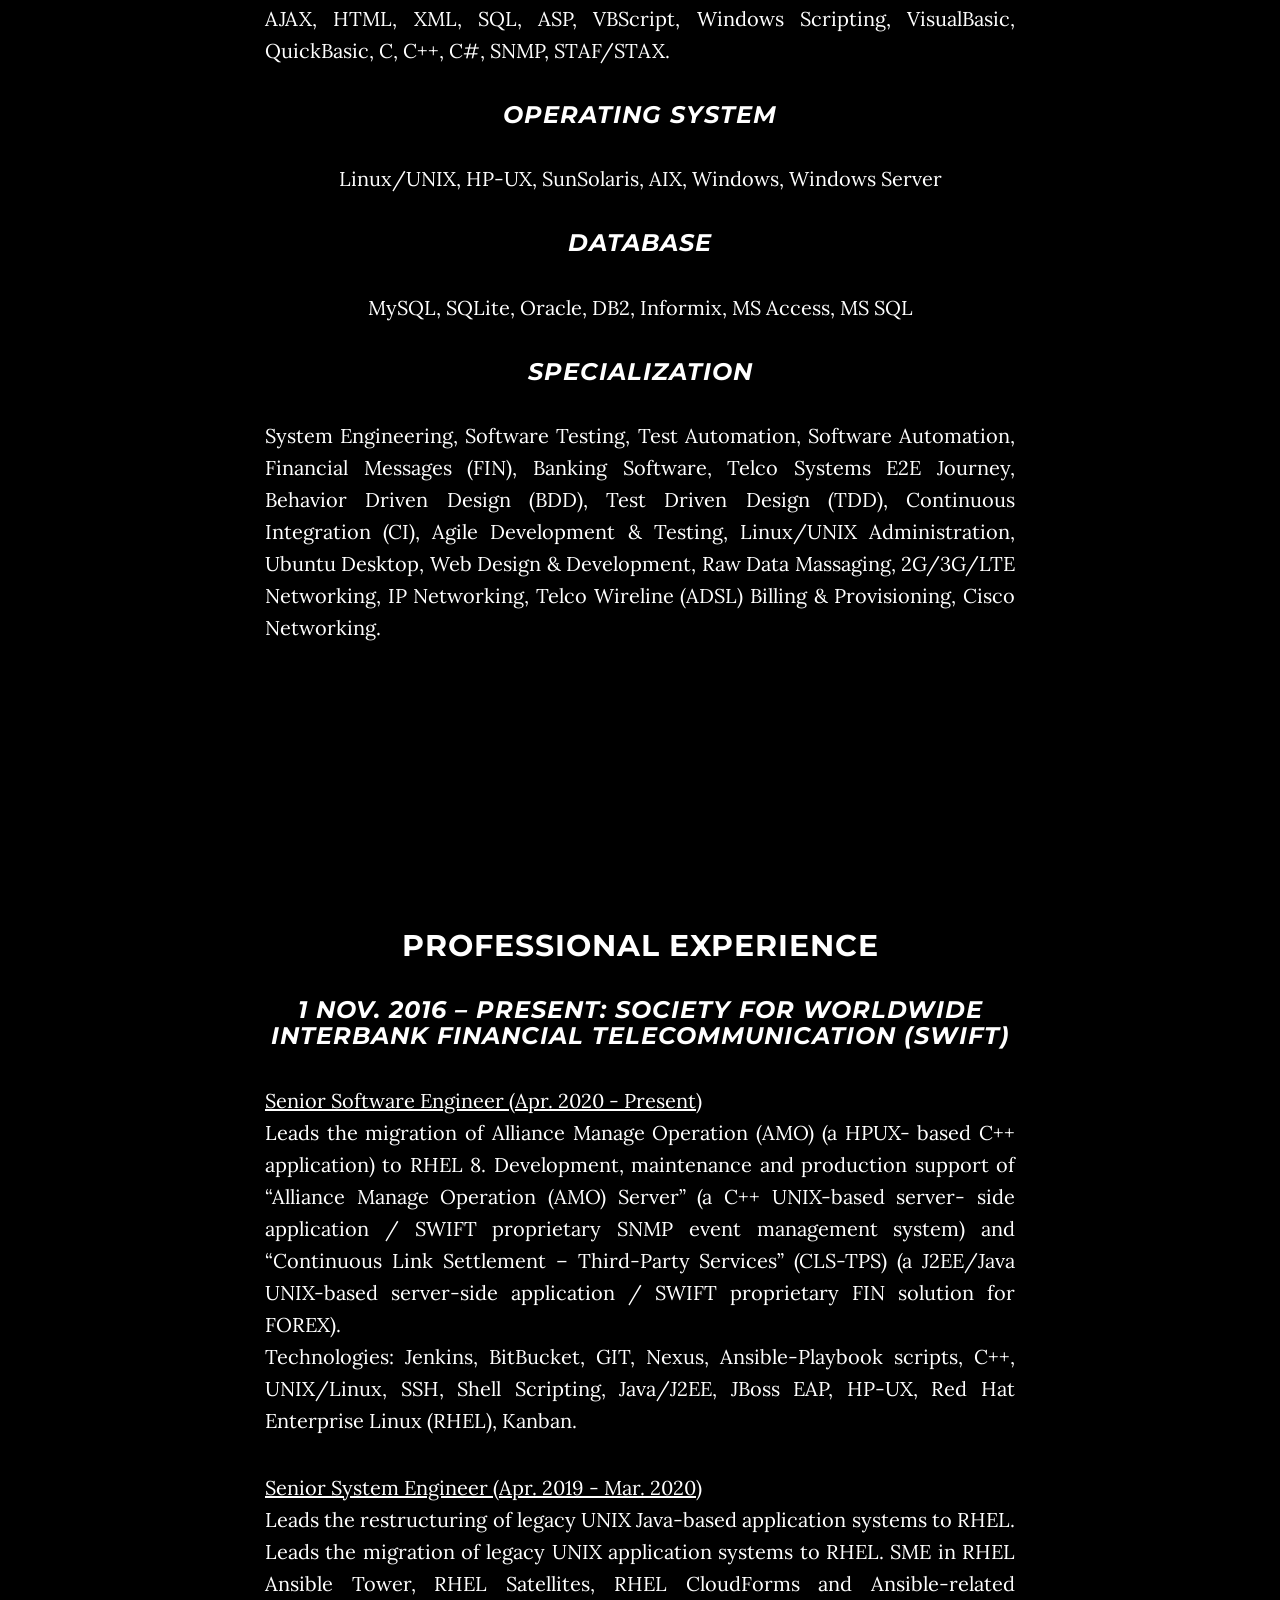
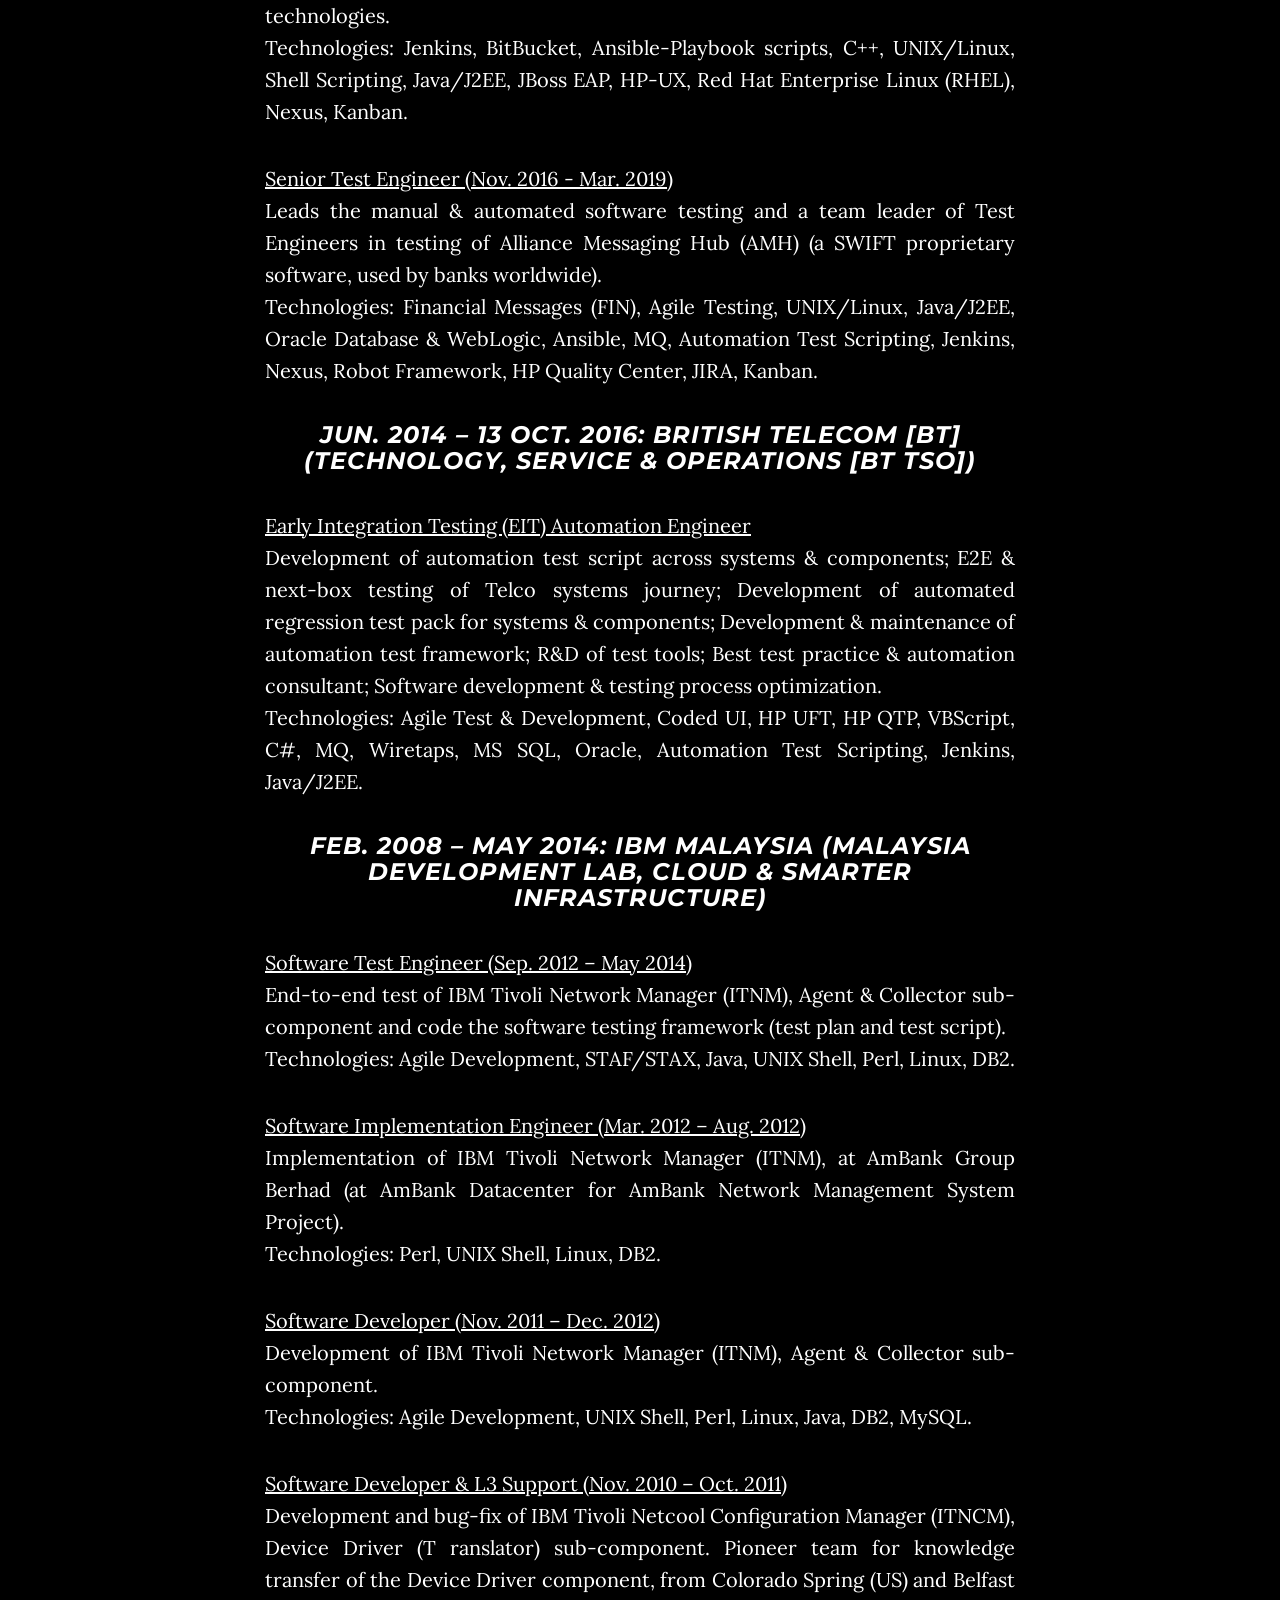
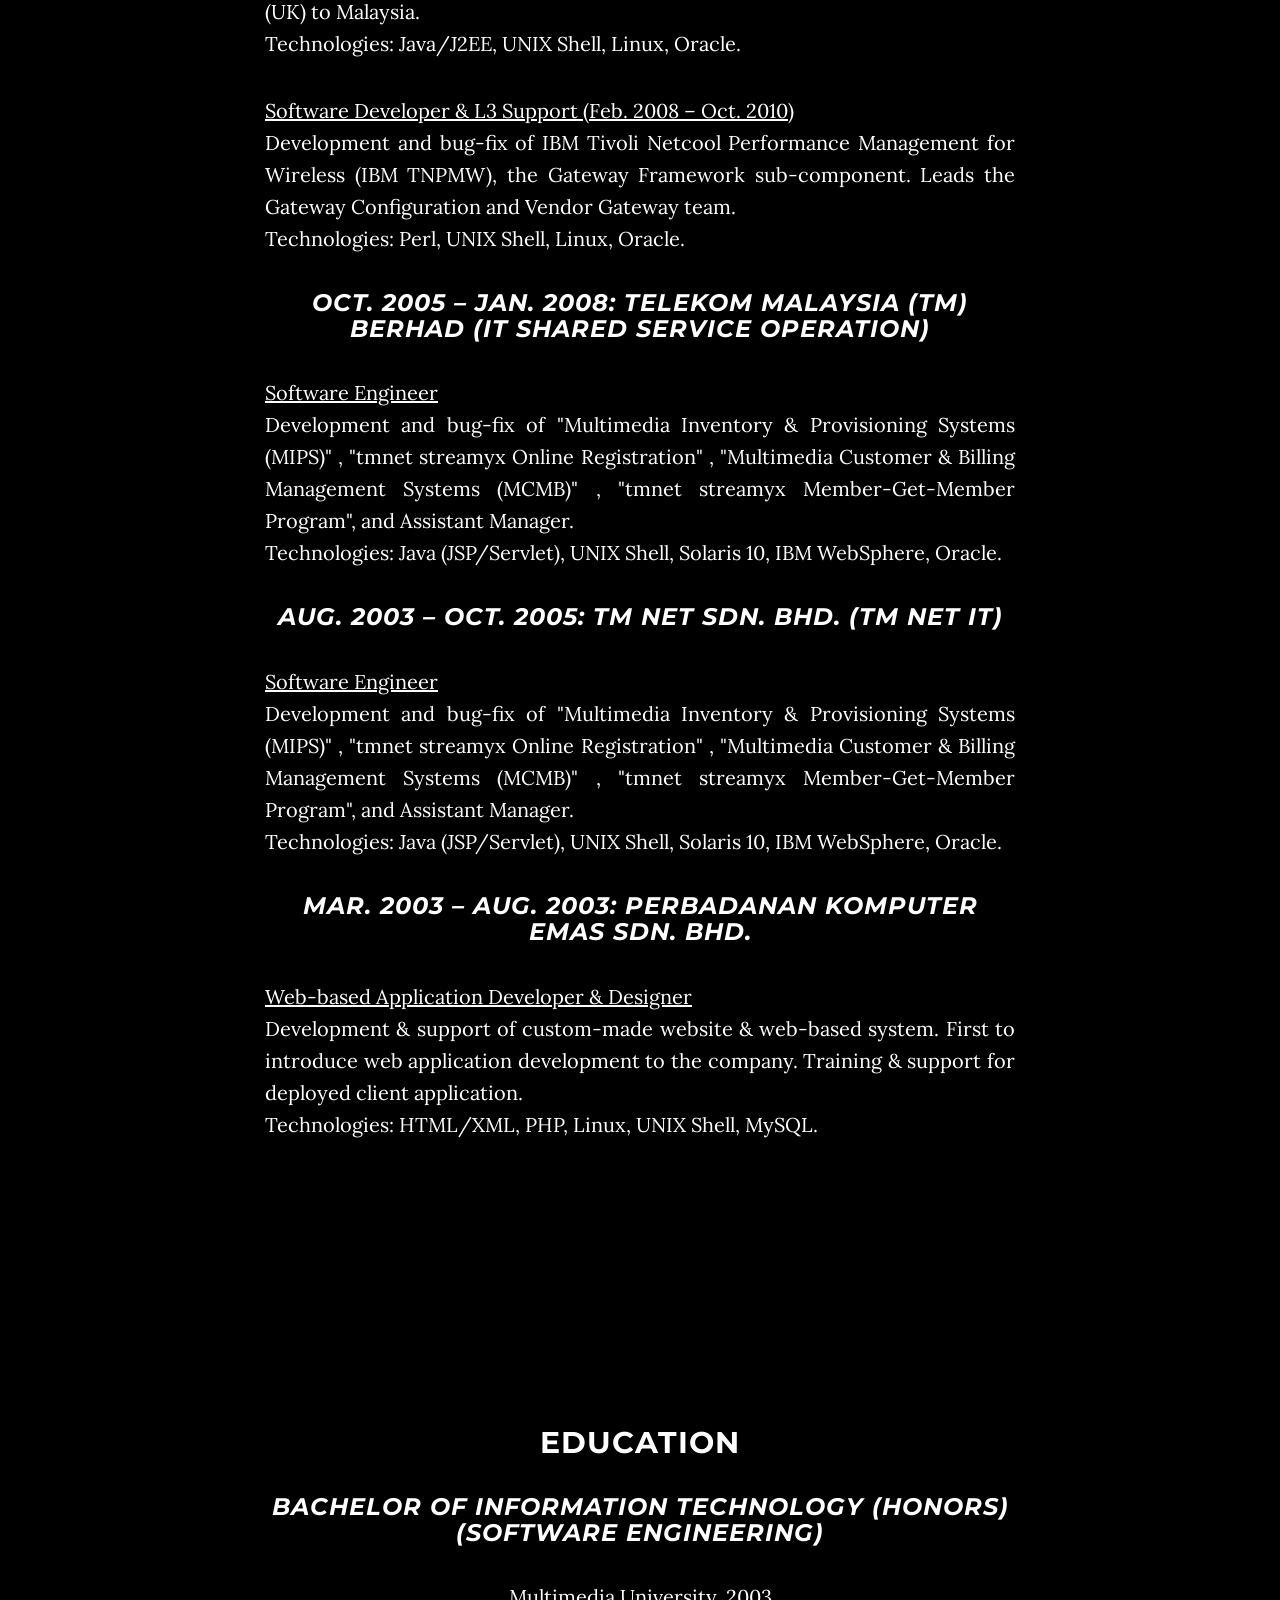
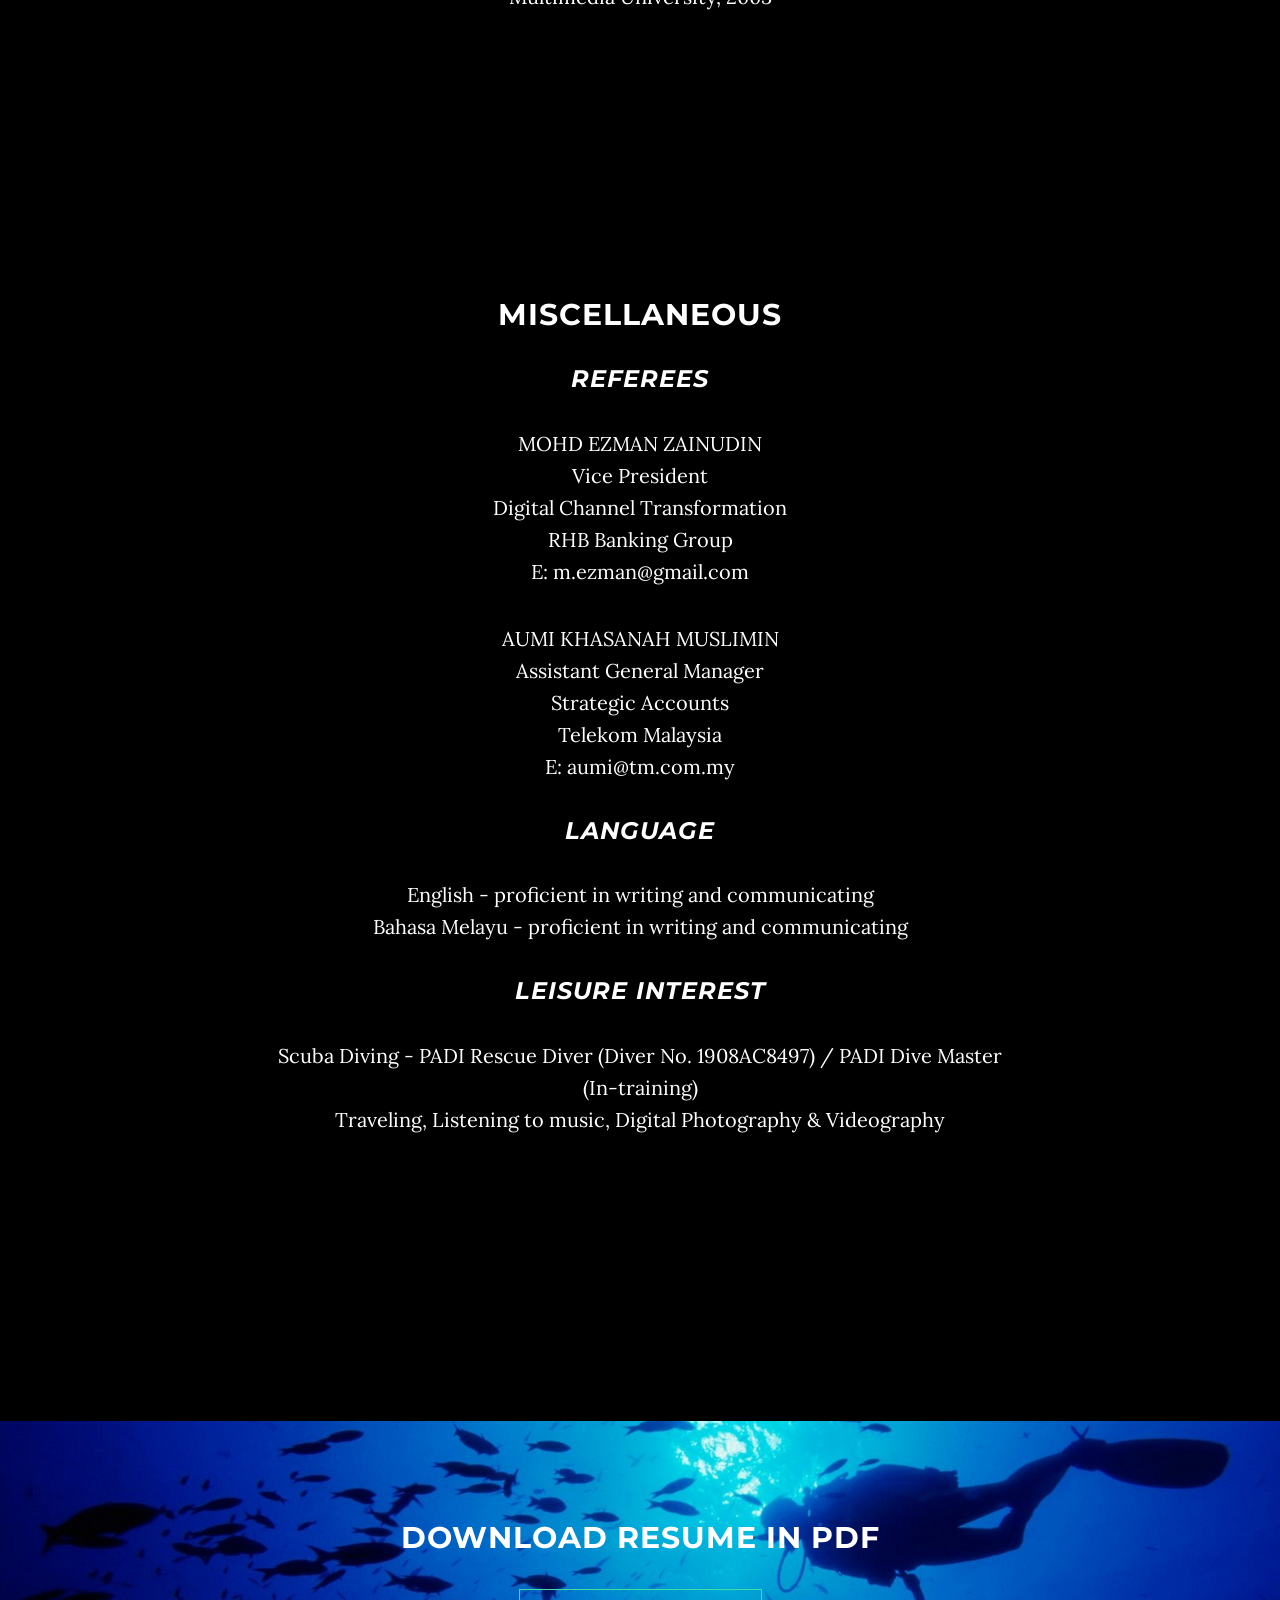
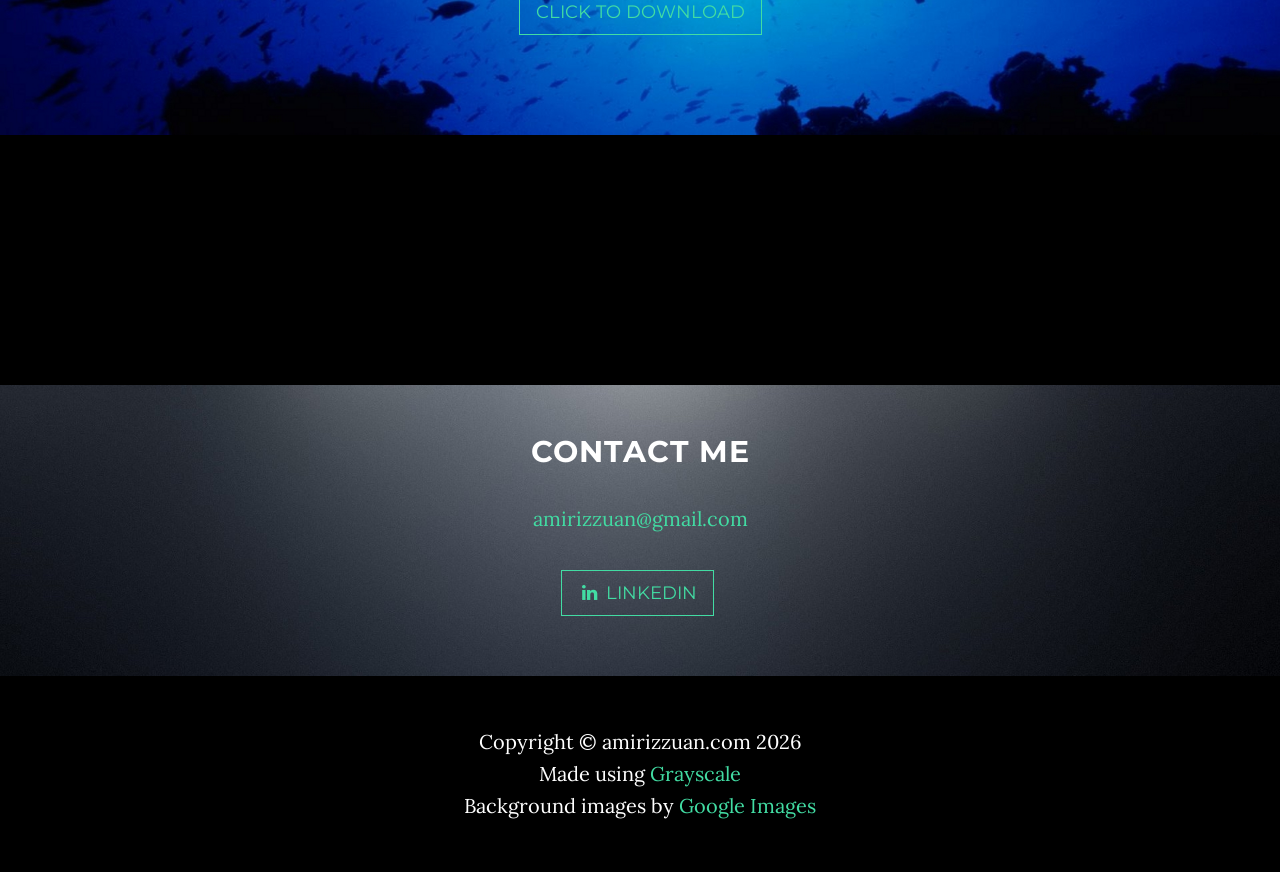
==== commit 41172ee8: "Update index.htm" ====
--- a/index.htm
+++ b/index.htm
@@ -108,8 +108,9 @@
                     <div class="col-md-8 col-md-offset-2">
                         <h1 class="brand-heading">Amirizzuan</h1>
                         <p class="intro-text">Scuba diving is my passion.
+                            <br>A PADI Divemaster.
                             <br>A Senior Software Engineer.
-                            <br>Lately, I love everything DevOps.<br>That is the future.</p>
+                            <br>Lately, I love everything A.I.<br>That is the future.</p>
                         <a href="#technicalsummary" class="btn btn-circle page-scroll">
                             <i class="fa fa-angle-double-down animated"></i>
                         </a>
@@ -128,6 +129,7 @@
 
                 <h3><i>Professional Certification</i></h3>
                 <p>Certified Tester Foundation Level (CTFL) [MY0270-17] (ISTQB)</p>
+                <p>PADI Divemaster (ID 551601)</p>
 
                 <h3><i>Programming & Systems</i></h3>
                 <p align="justify">Jenkins, BitBucket, Ansible, UNIX Shell, RHEL CloudForms, RHEL Ansible Tower, Visual Studio 2015
@@ -305,7 +307,7 @@
             <div class="container">
                 <div class="col-lg-8 col-lg-offset-2">
                     <h2>Download resume in PDF</h2>
-                    <a href="./Resume_of_Mohamad_Amirizzuan_bin_Ramli_v8.4.pdf" class="btn btn-default btn-lg"
+                    <a href="./Resume_of_Mohamad_Amirizzuan_bin_Ramli_v8.6.pdf" class="btn btn-default btn-lg"
                         target="_blank">Click to download</a>
                 </div>
             </div>
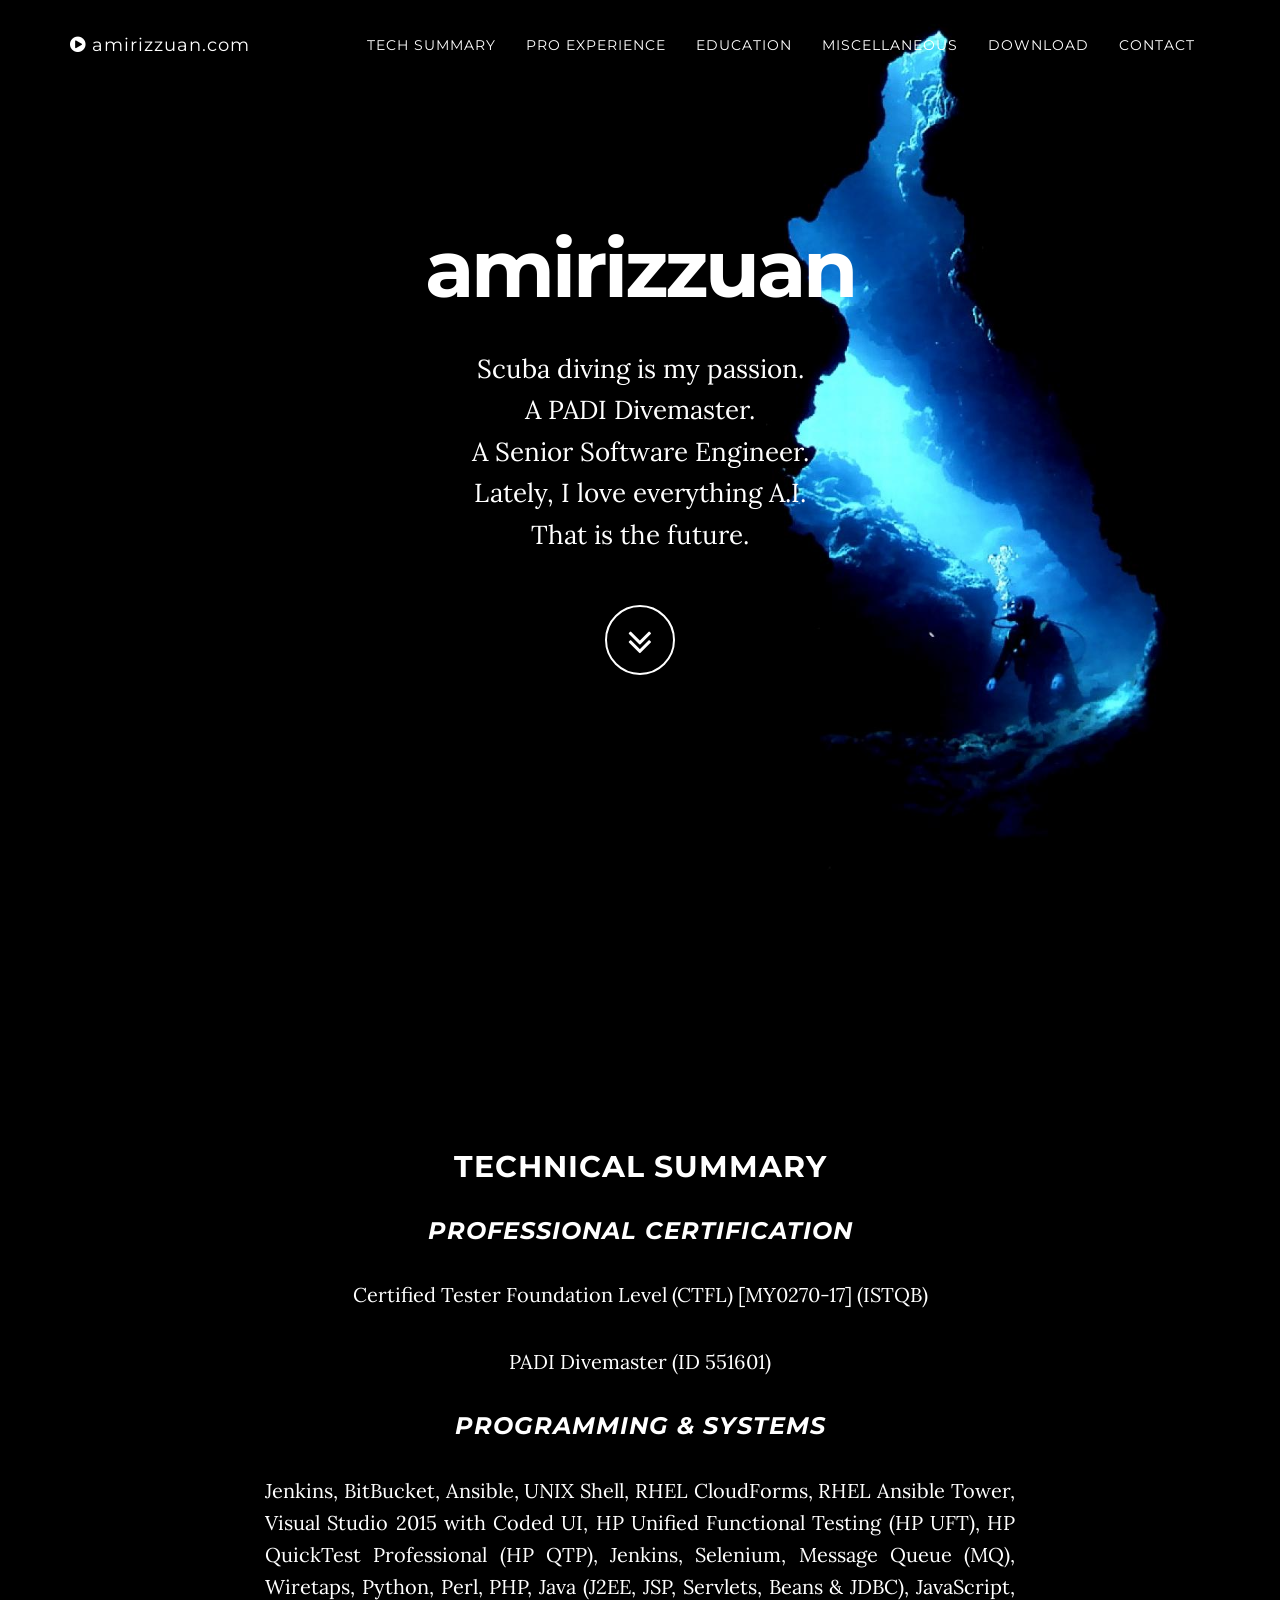
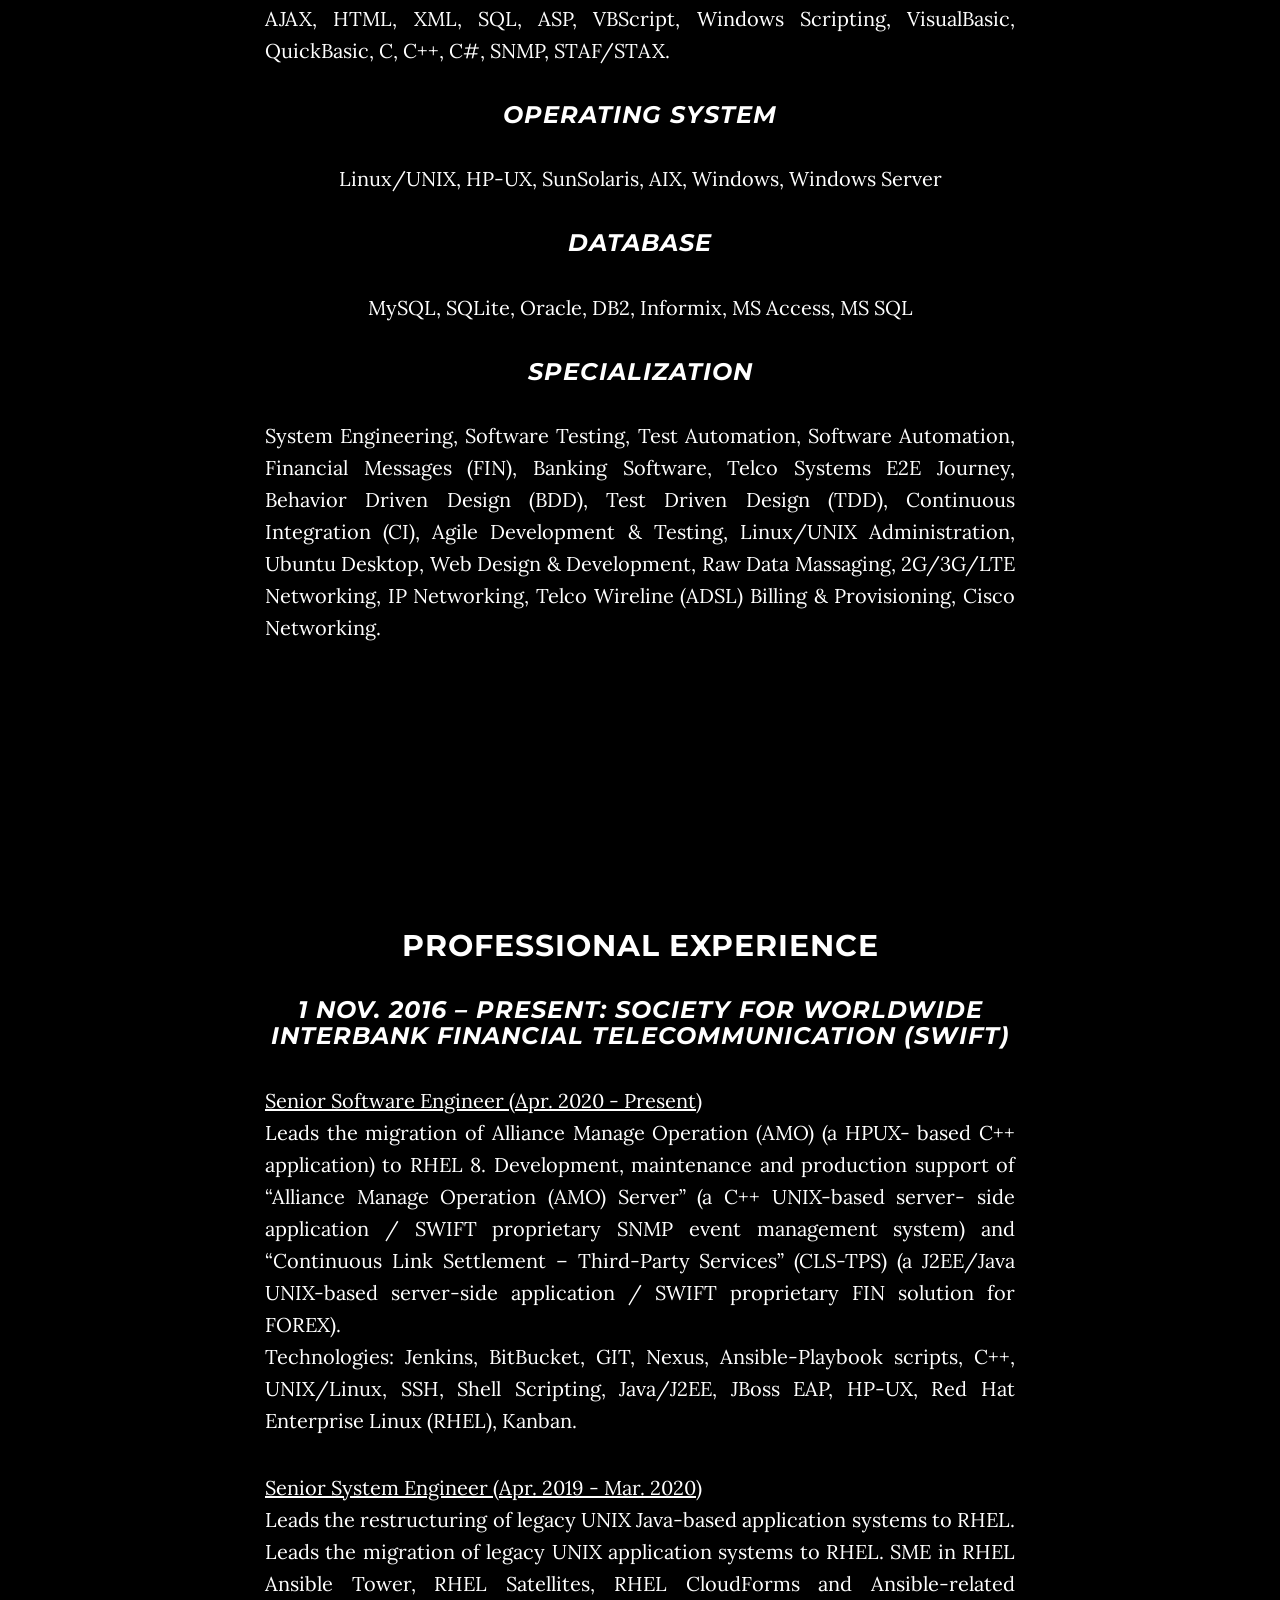
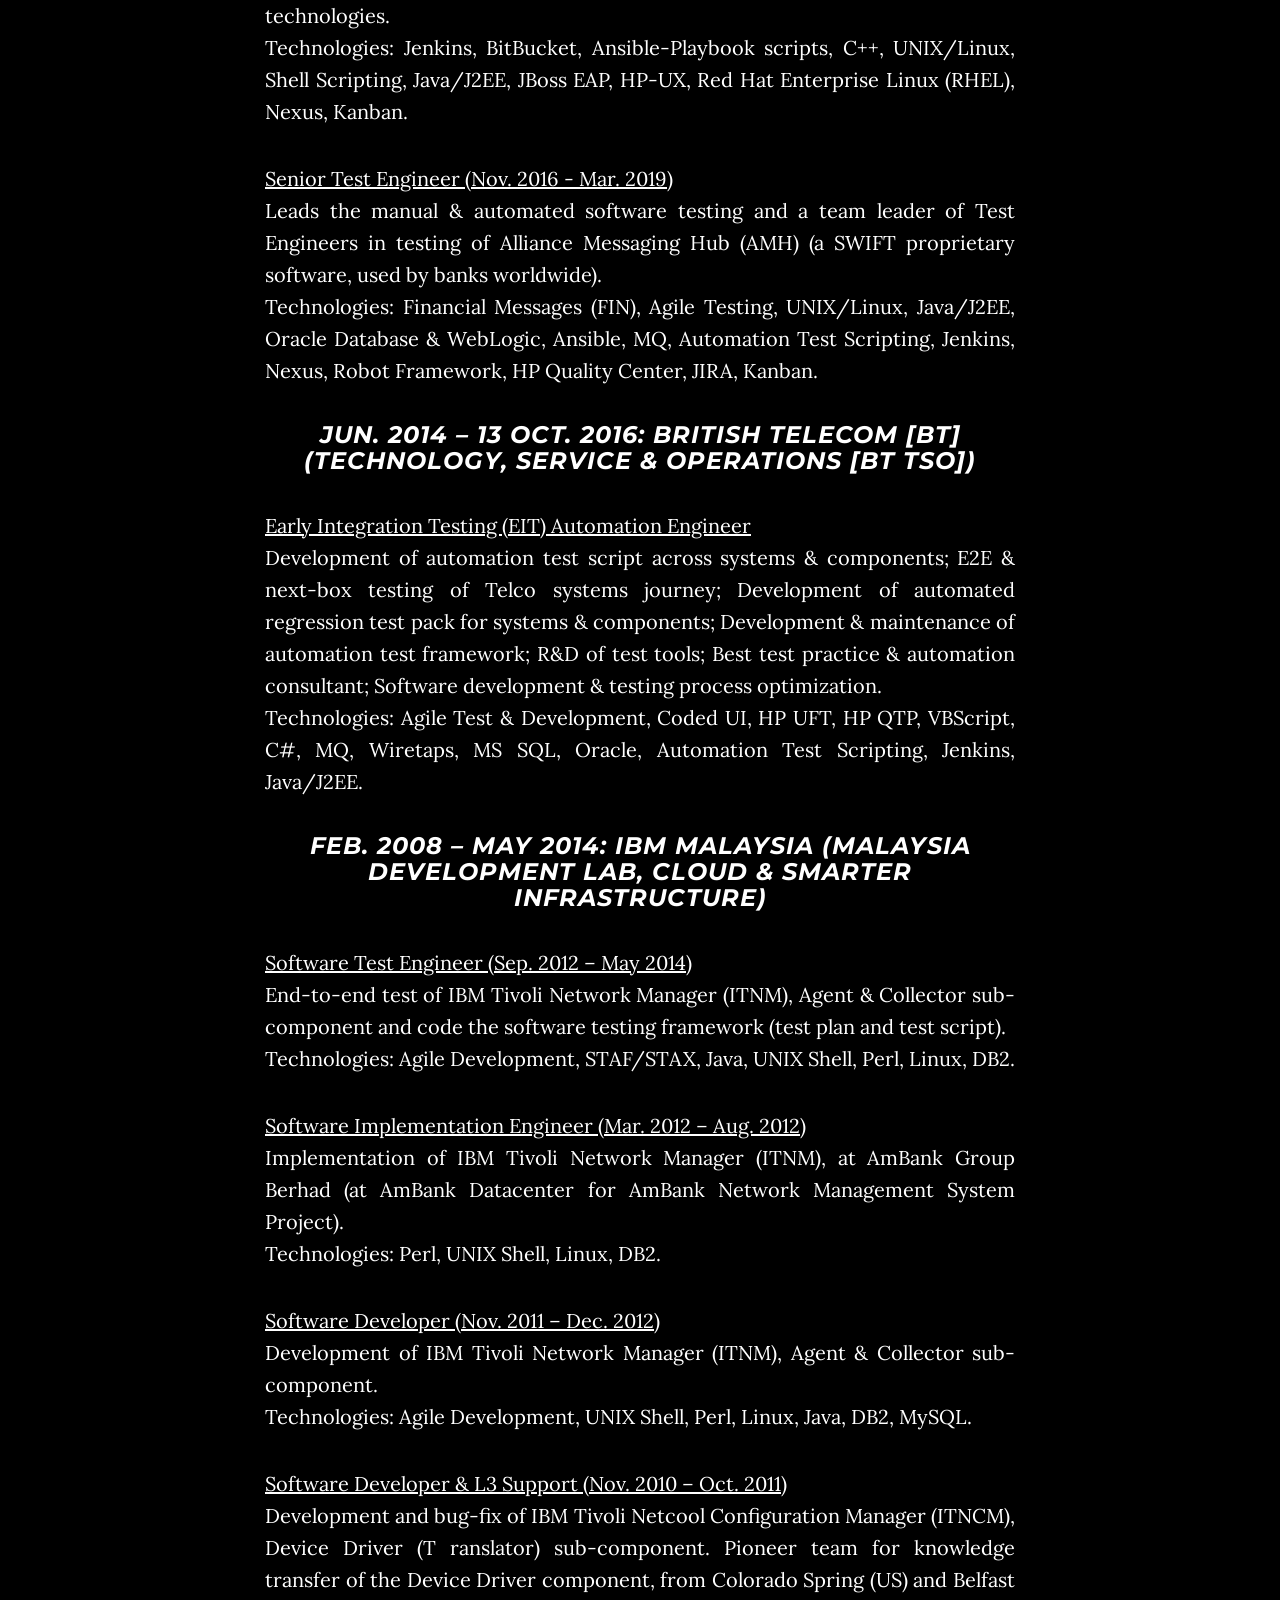
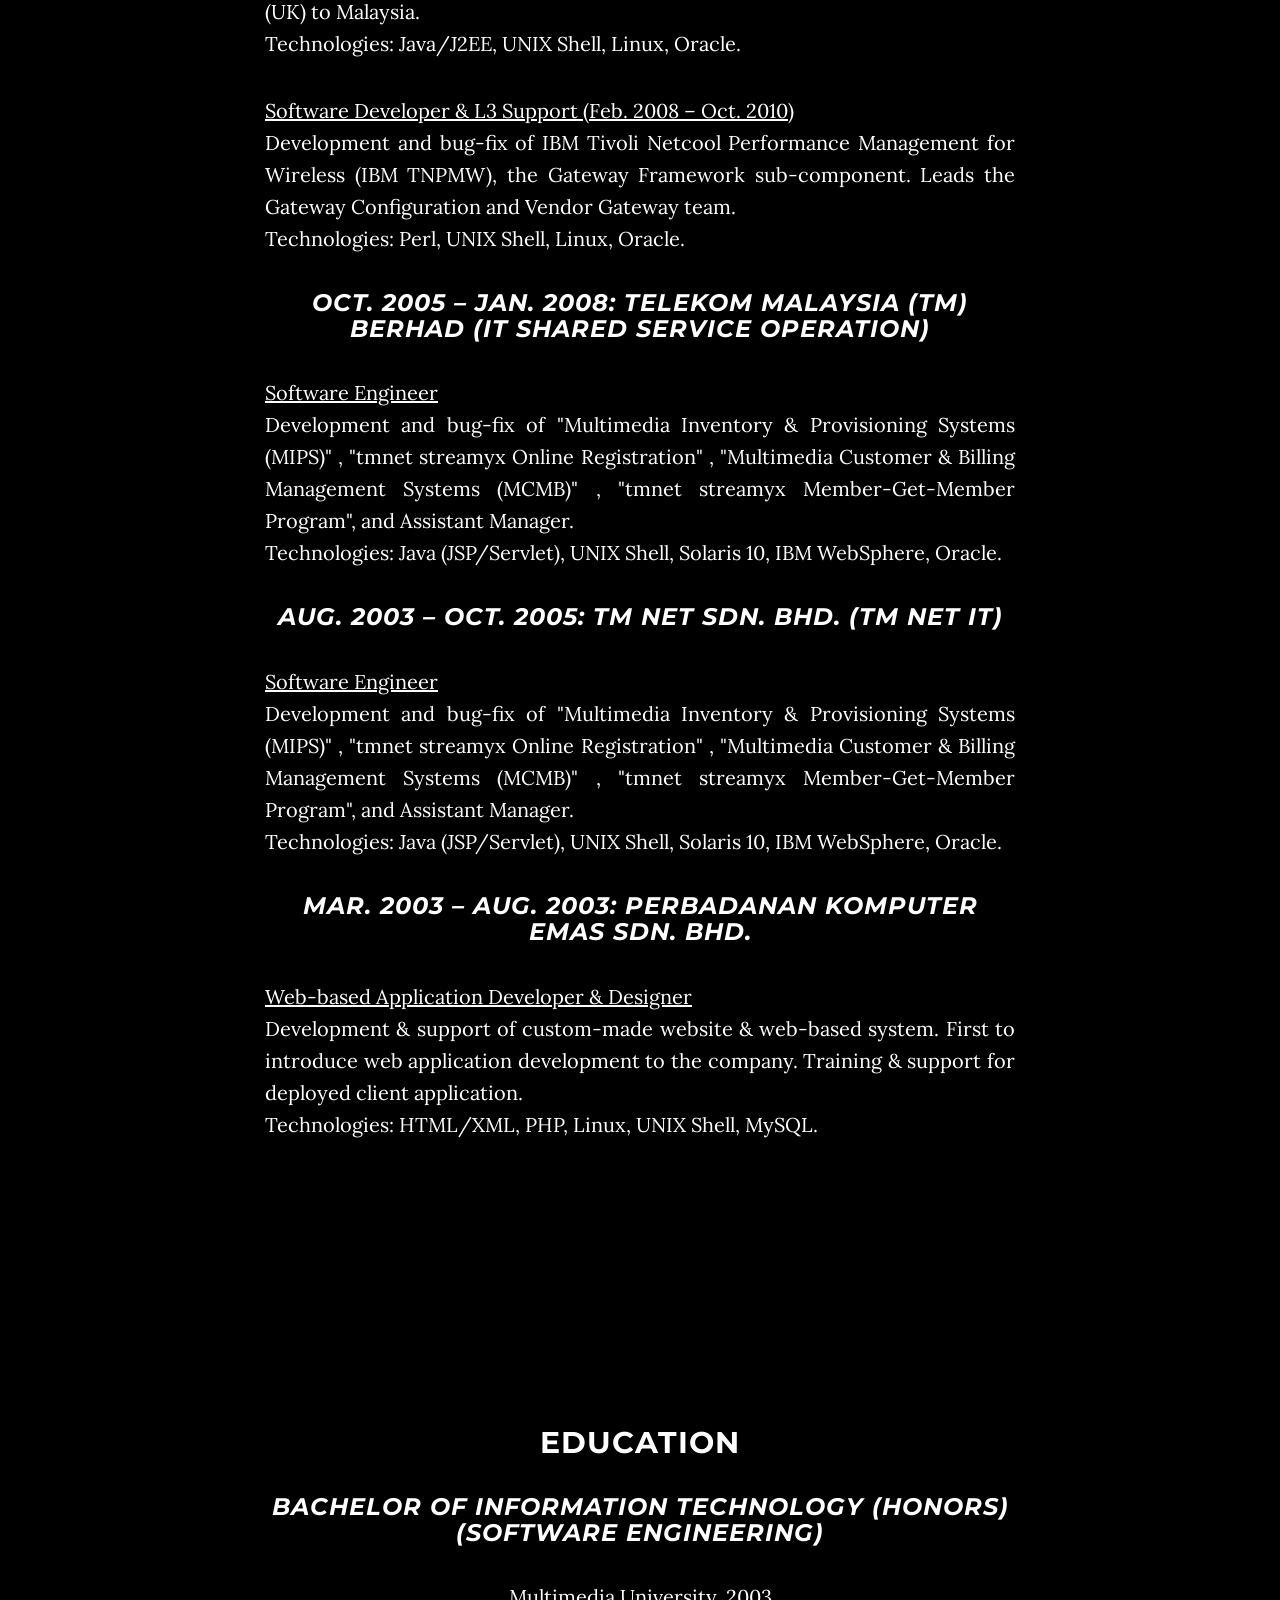
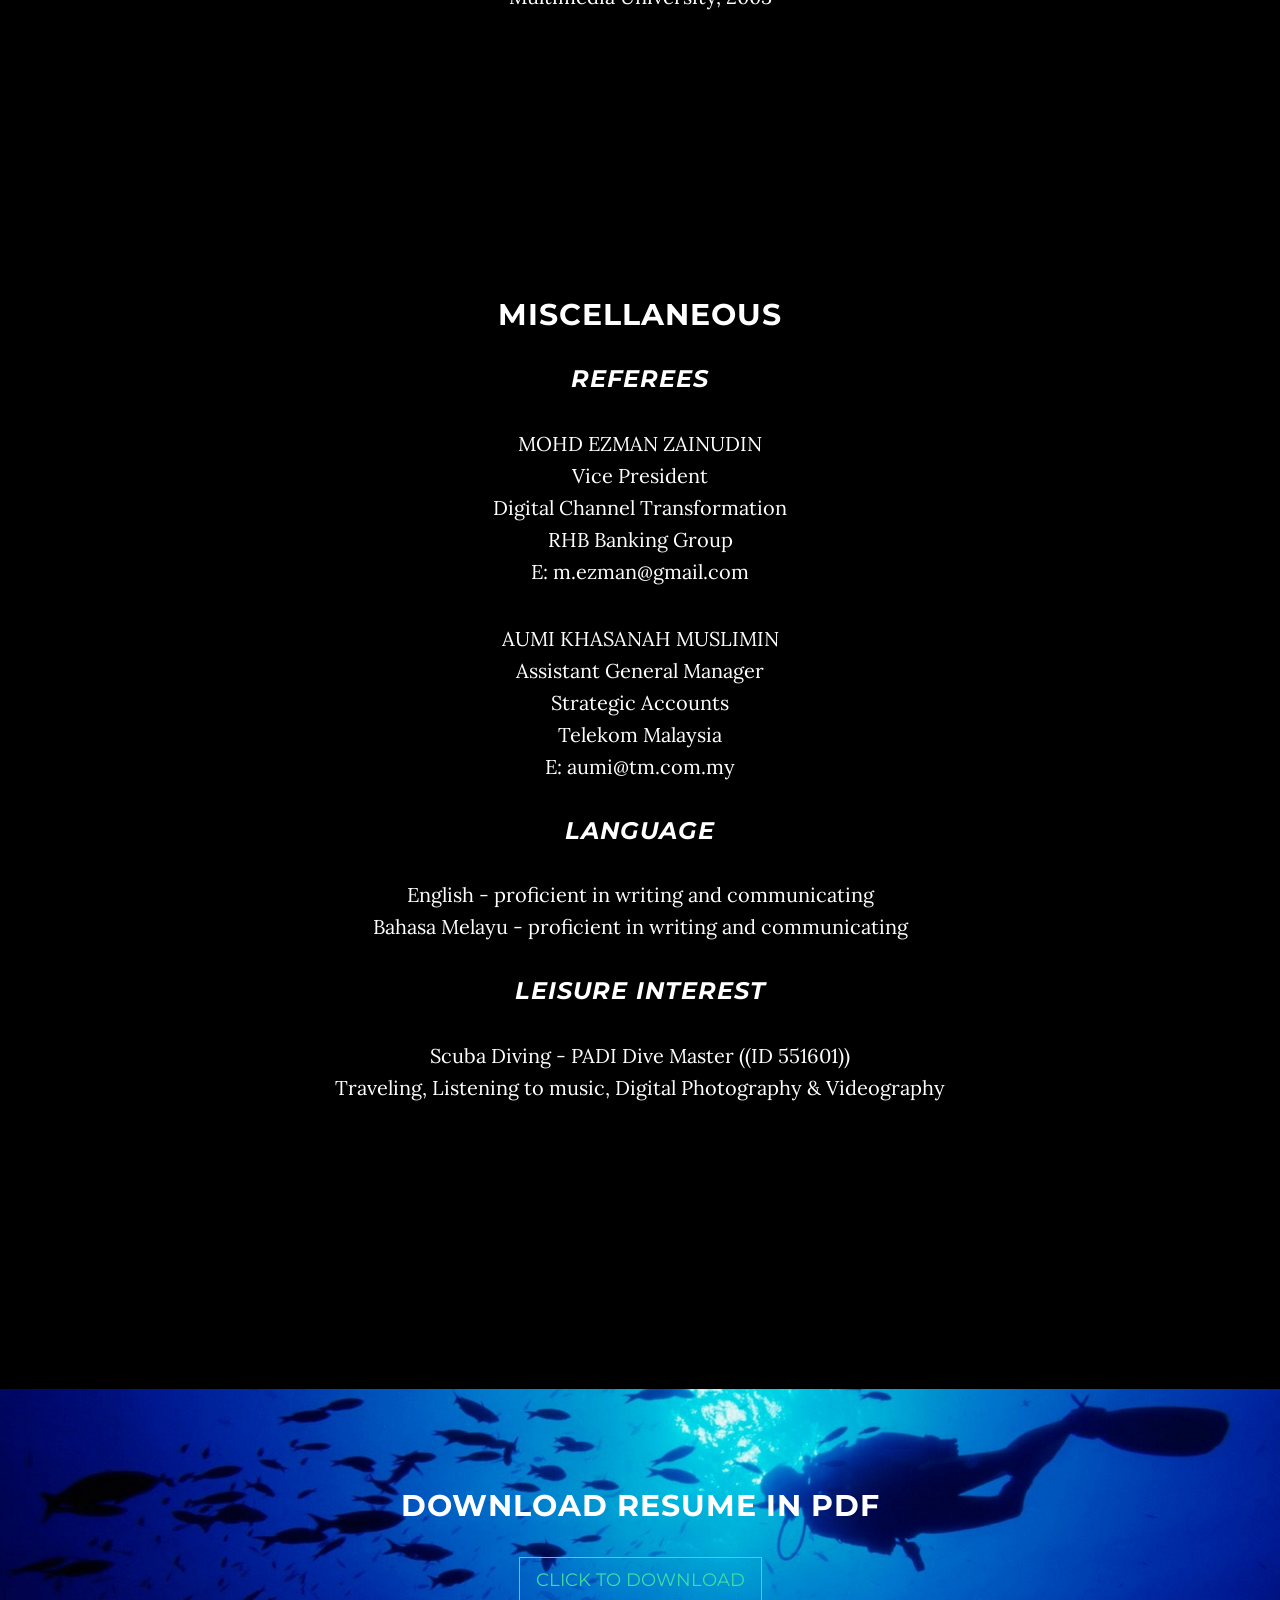
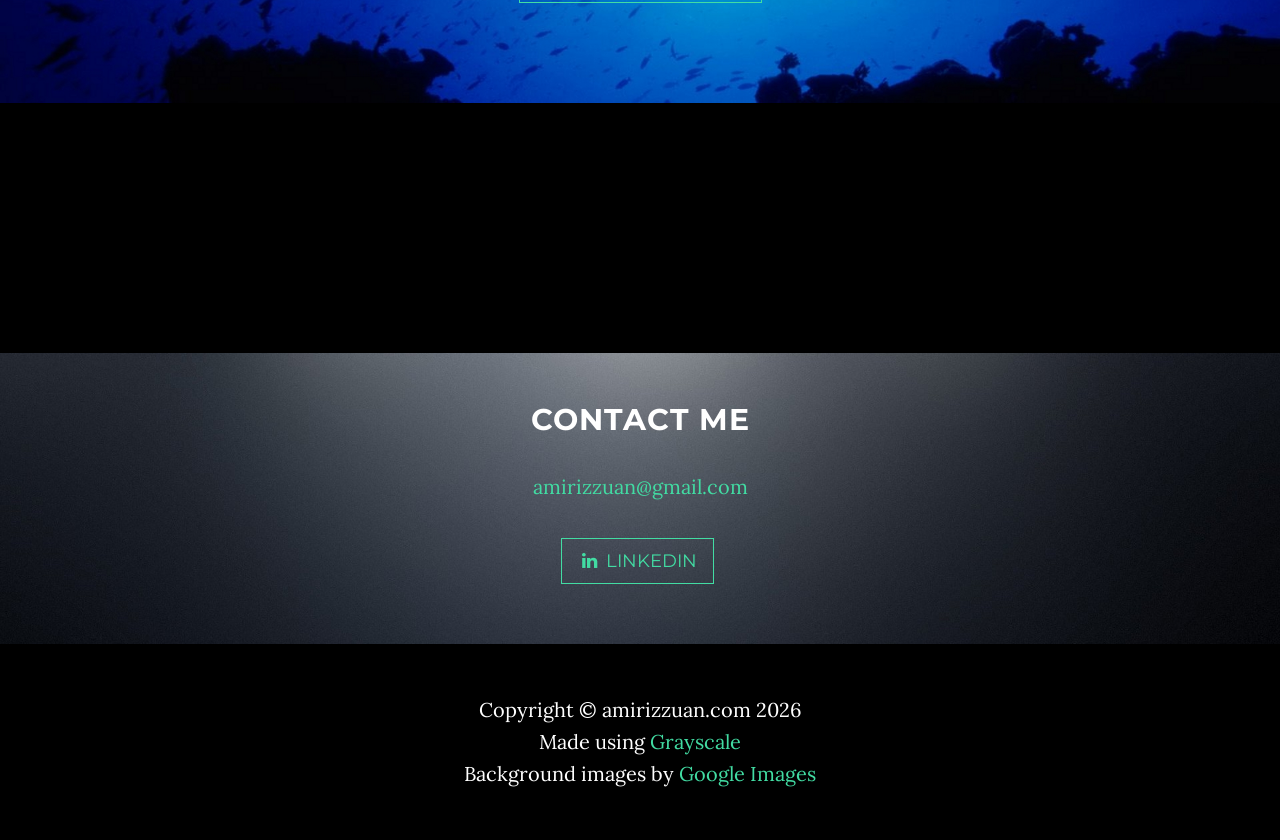
==== commit 0a4230bc: "Update index.htm" ====
--- a/index.htm
+++ b/index.htm
@@ -294,7 +294,7 @@
                     Bahasa Melayu - proficient in writing and communicating</p>
 
                 <h3><i>Leisure Interest</i></h3>
-                <p>Scuba Diving - PADI Rescue Diver (Diver No. 1908AC8497) / PADI Dive Master (In-training)<br>
+                <p>Scuba Diving - PADI Dive Master ((ID 551601))<br>
                     Traveling, Listening to music, Digital Photography &amp; Videography</p>
 
             </div>
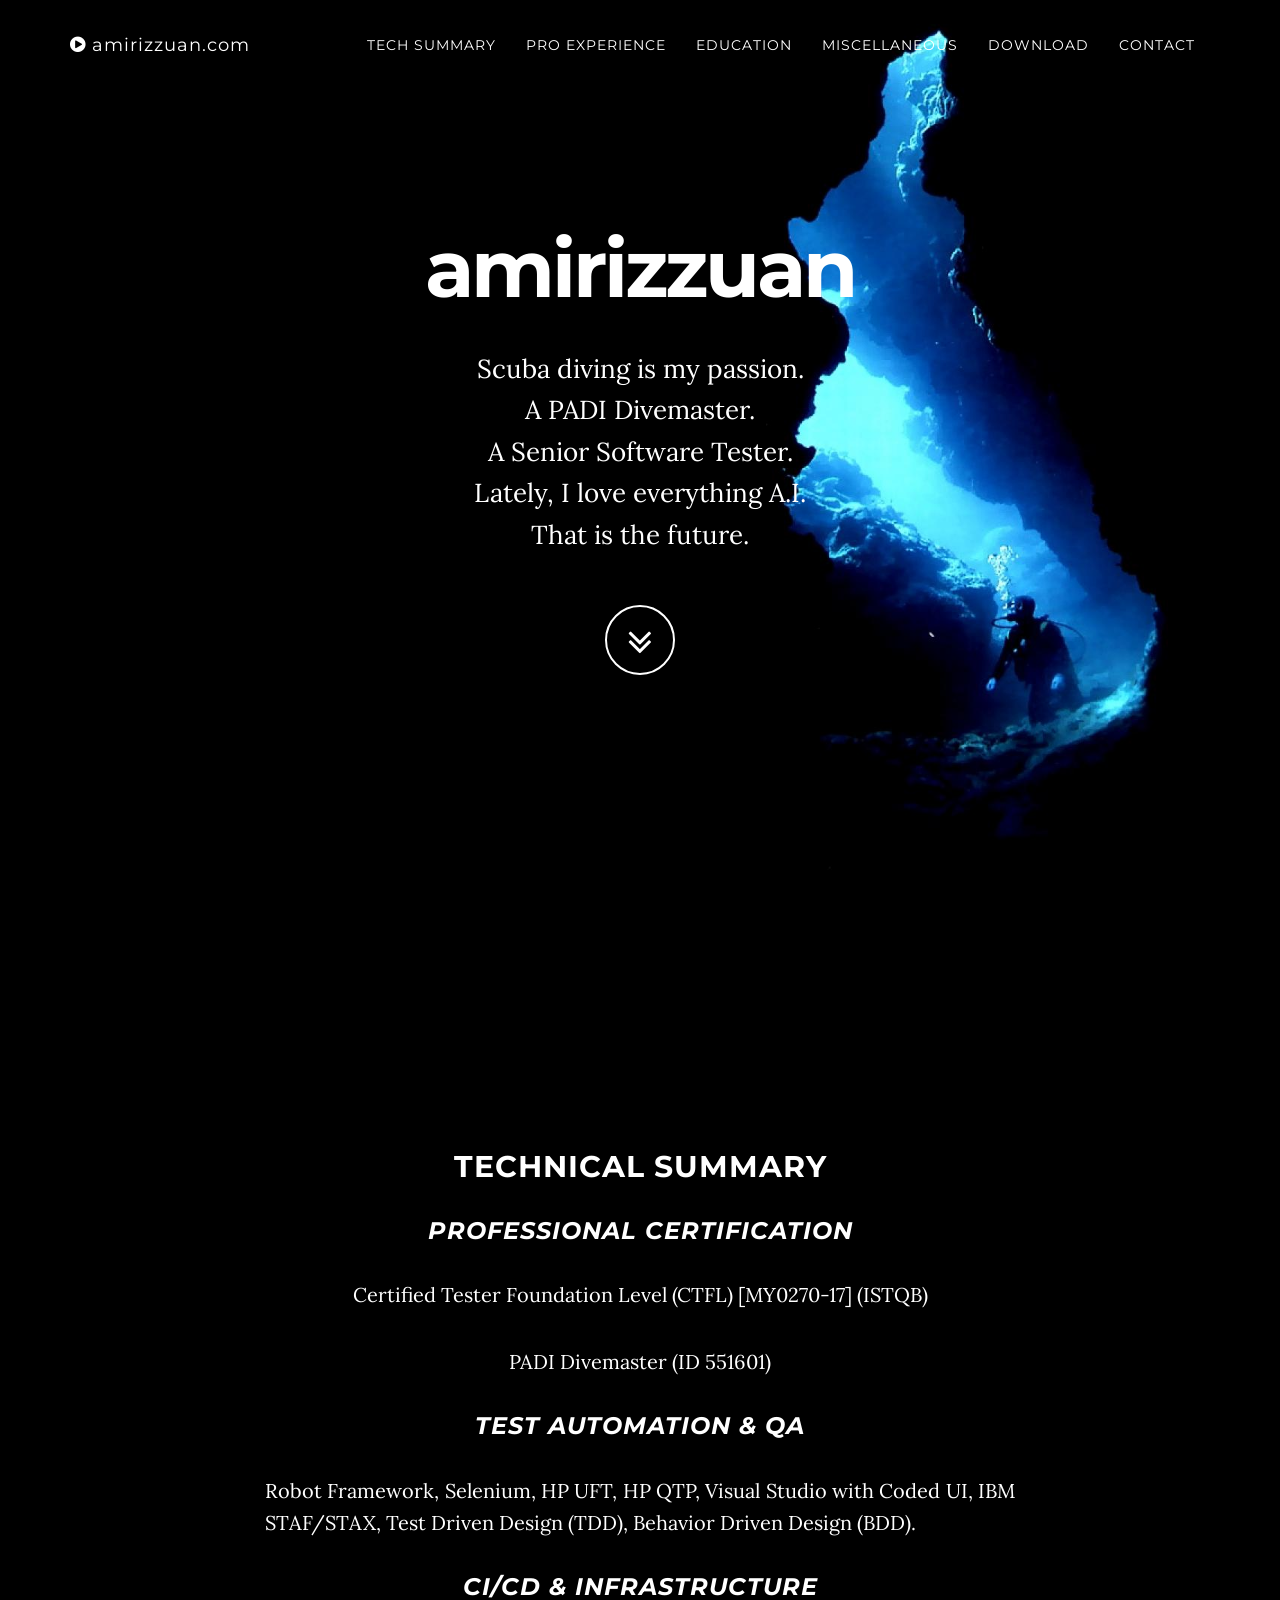
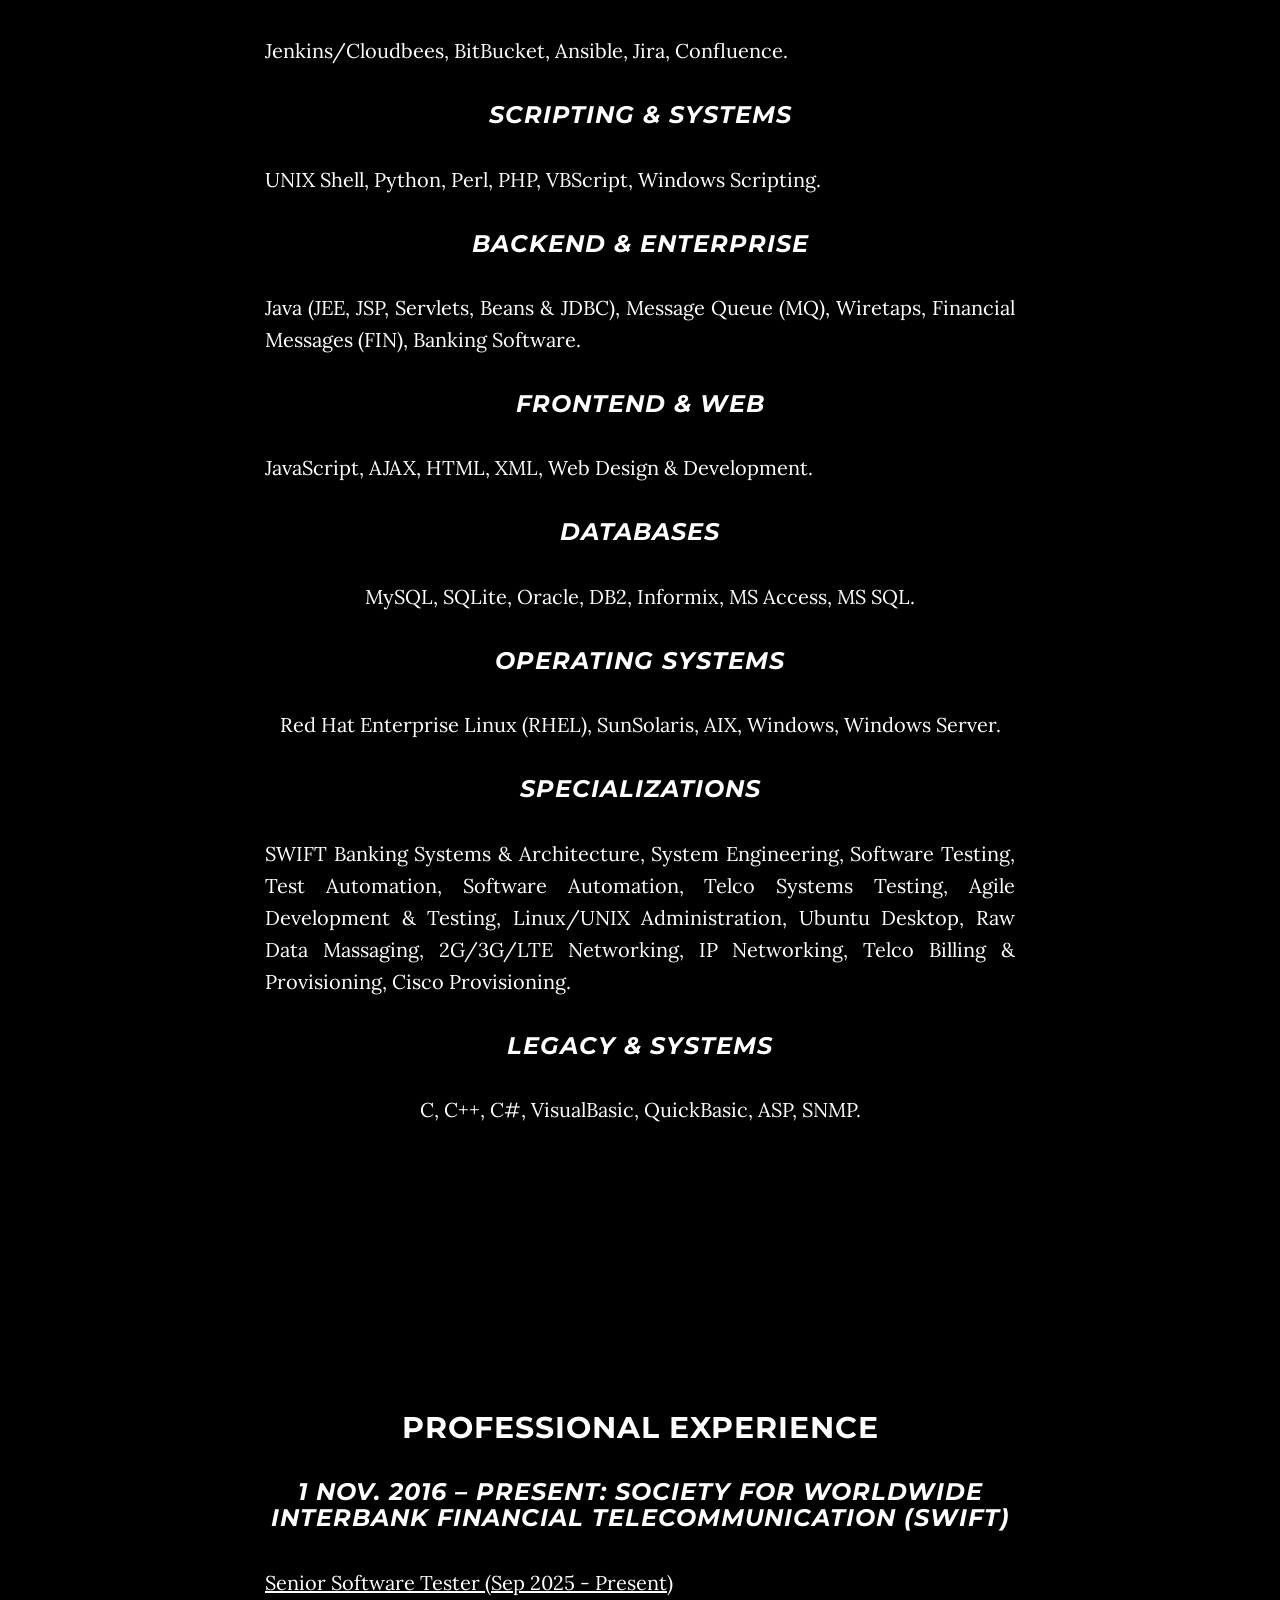
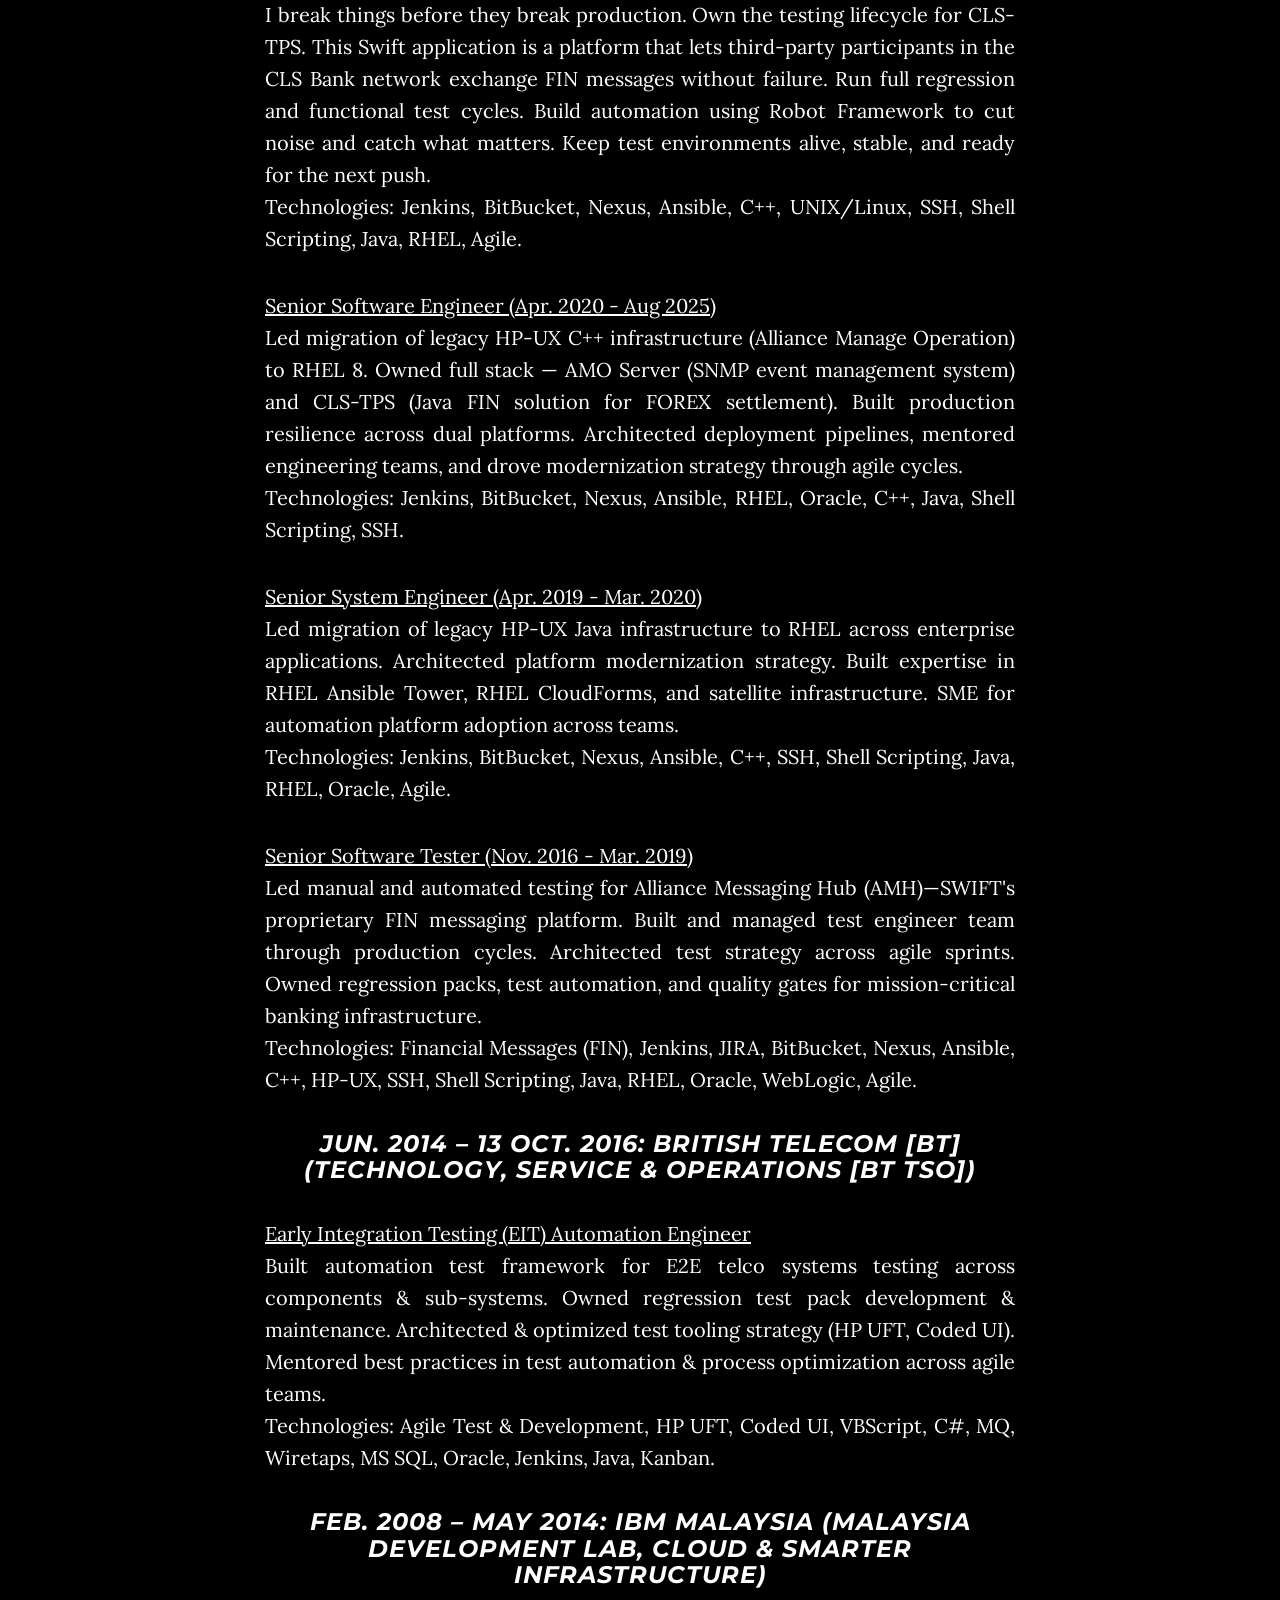
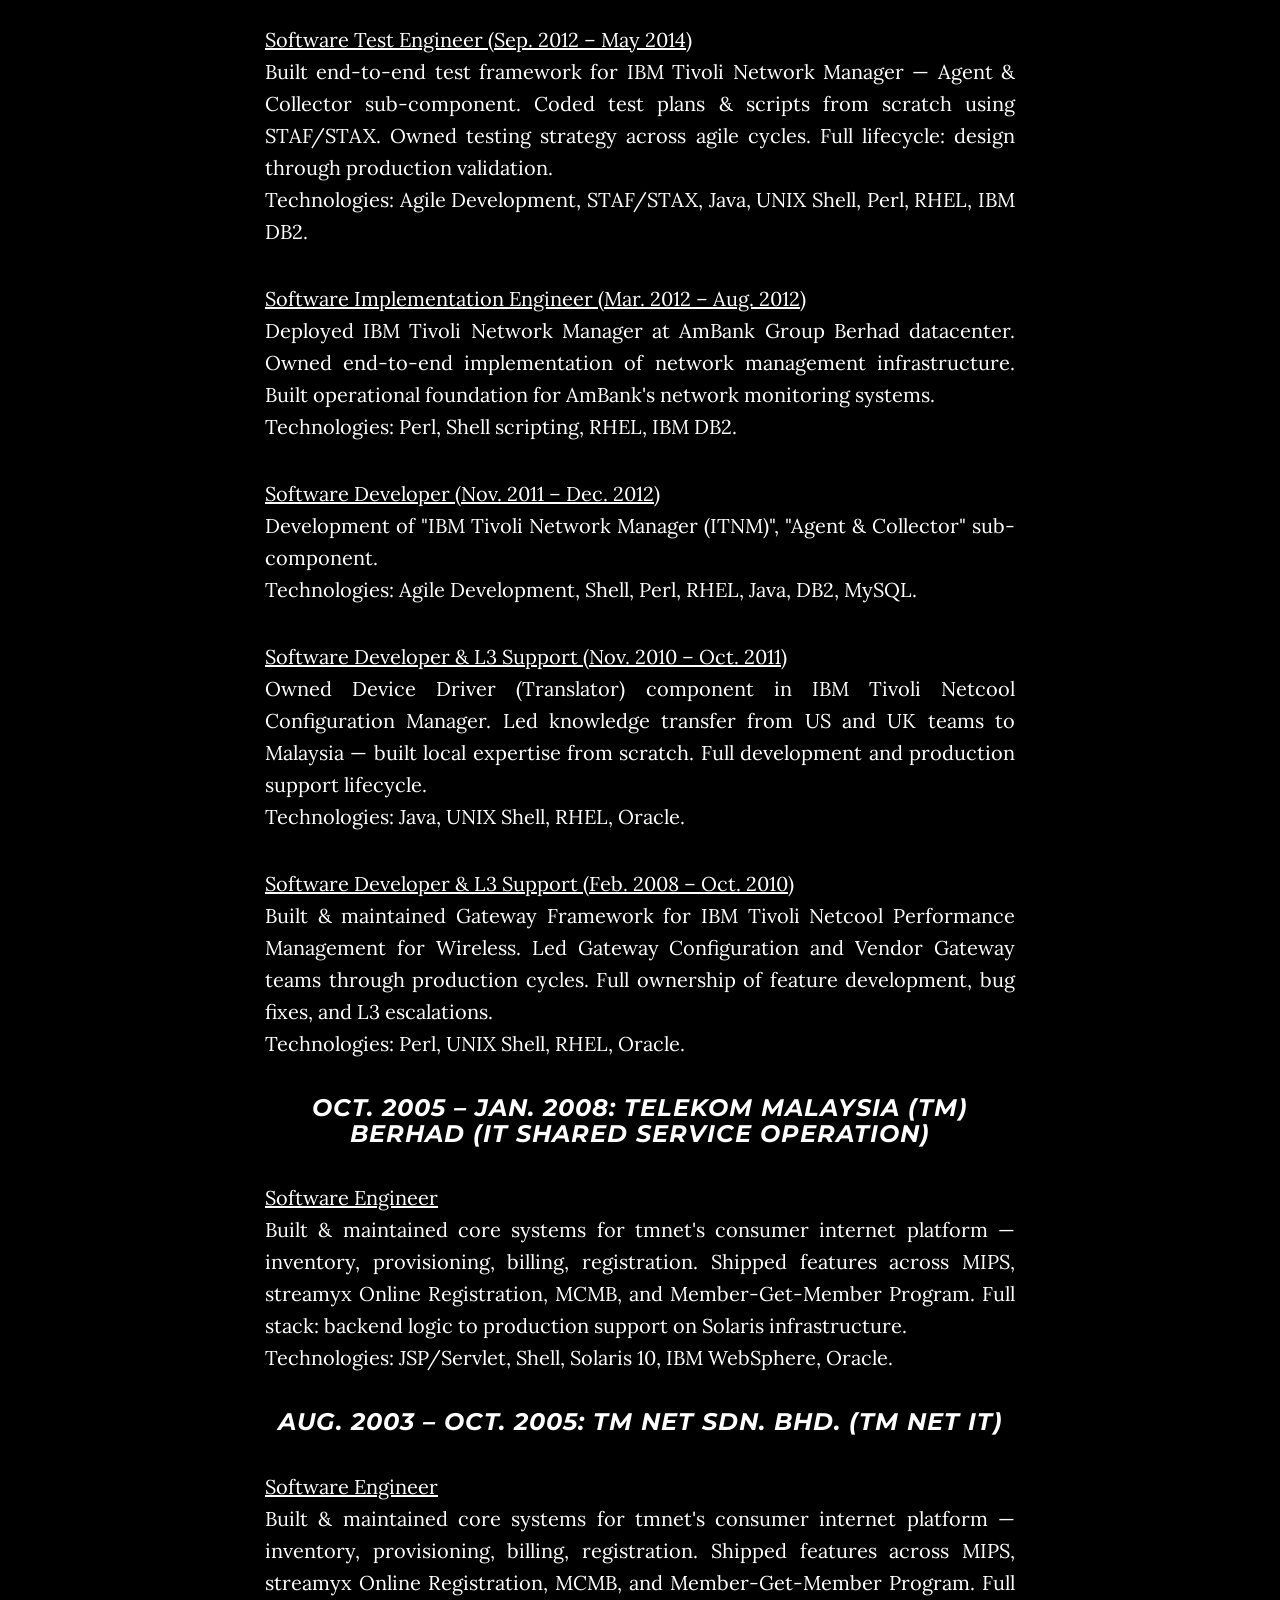
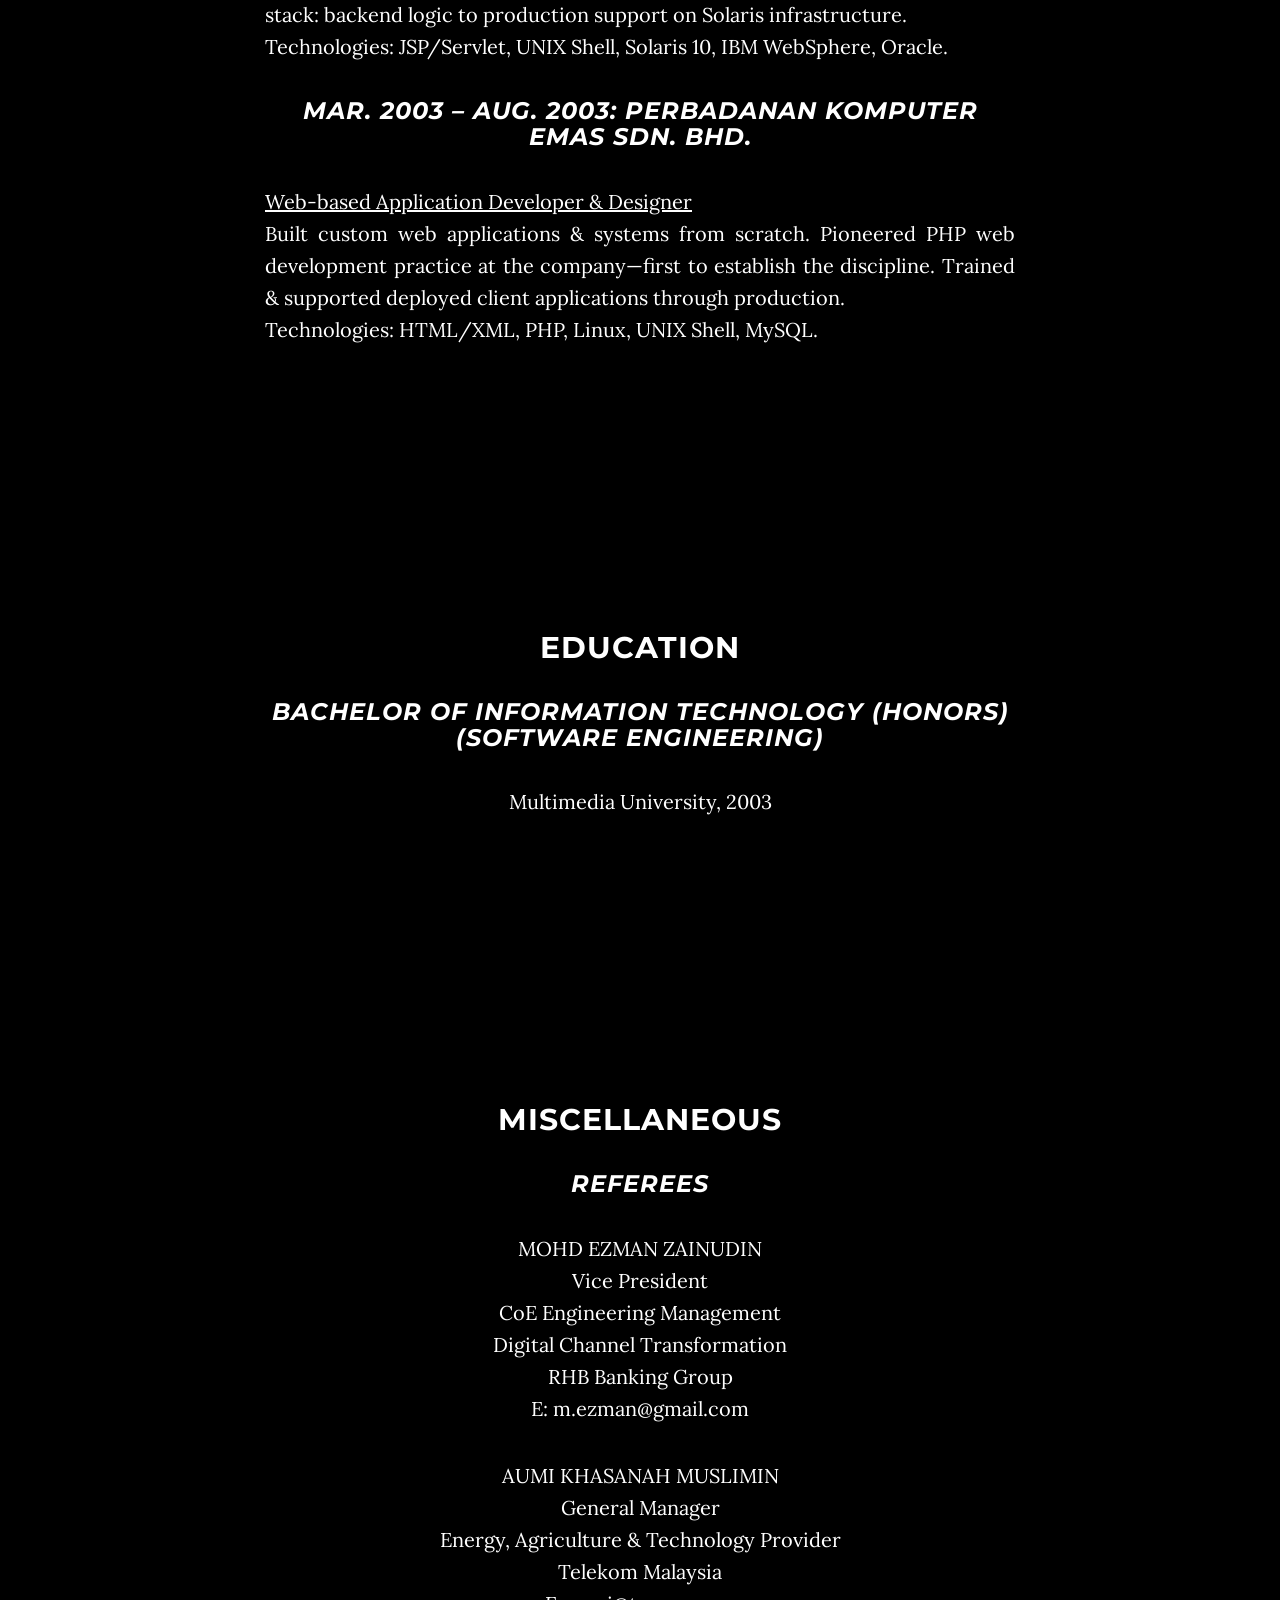
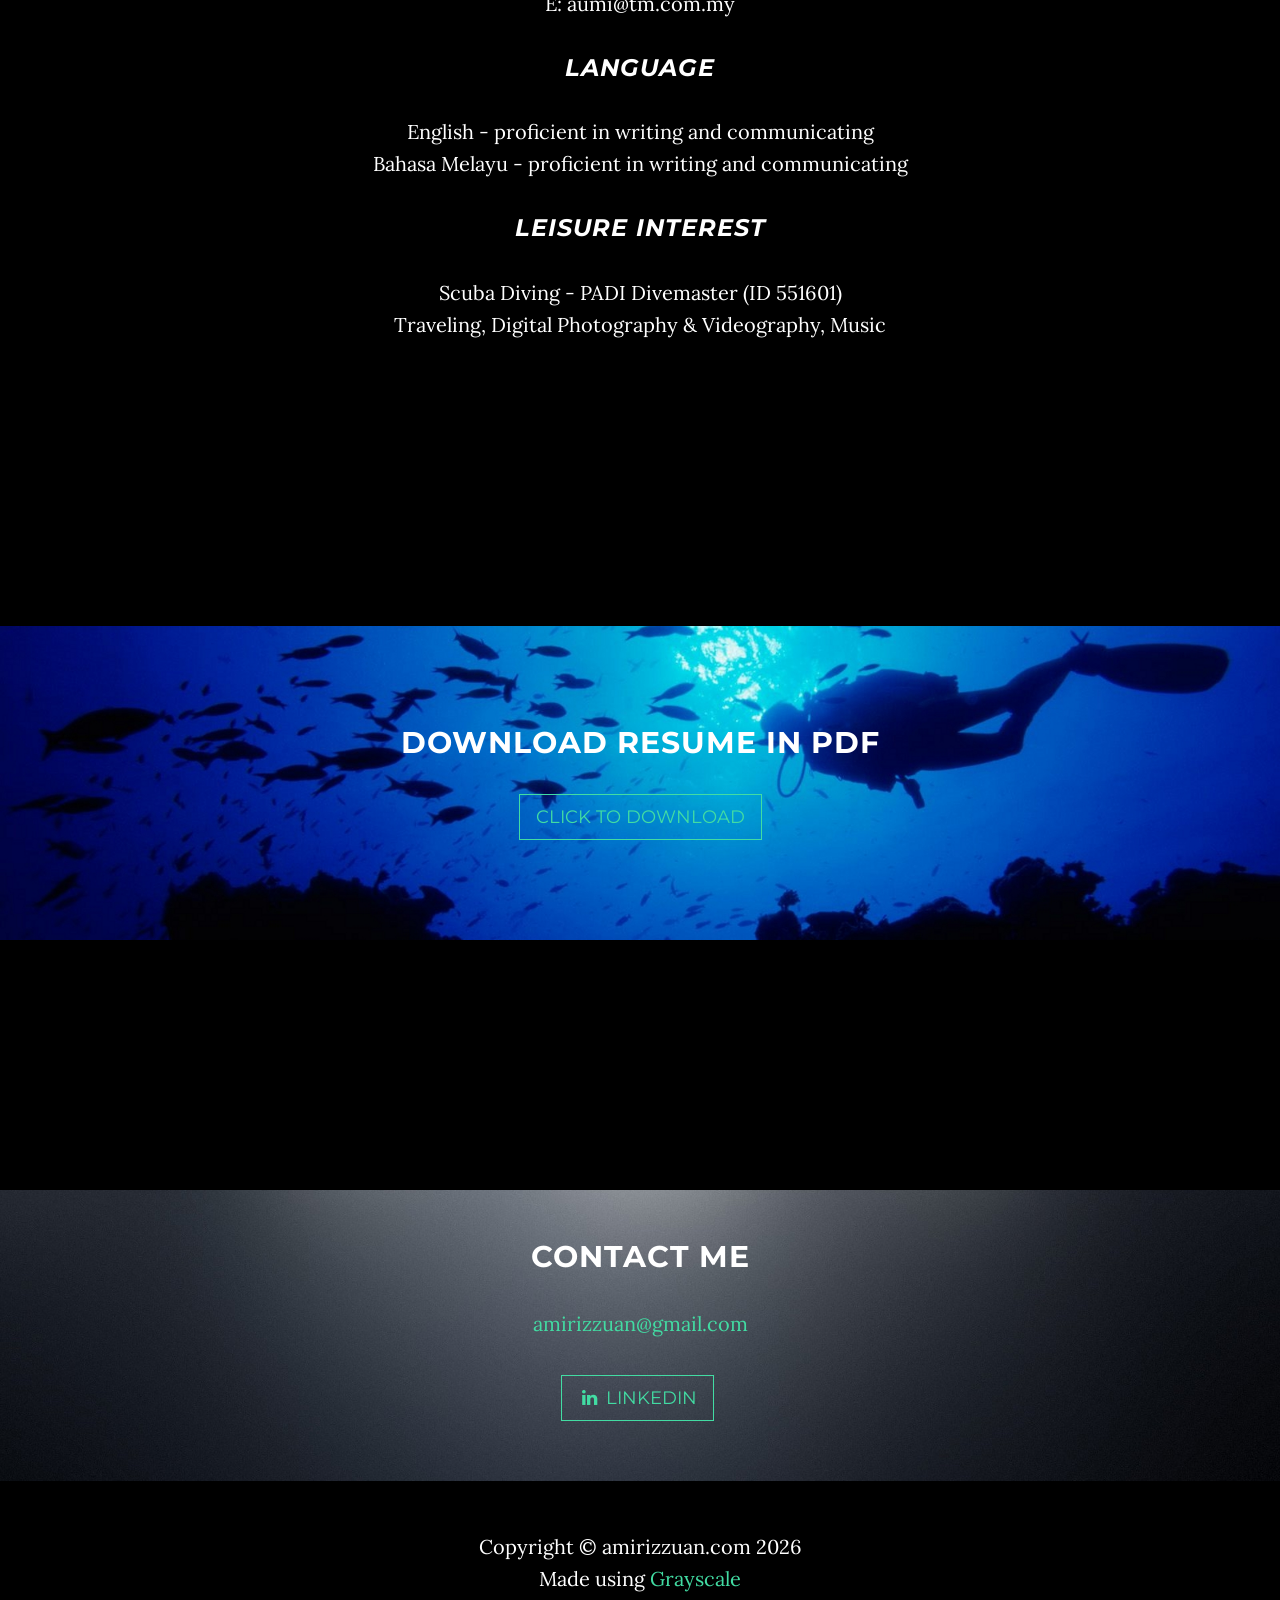
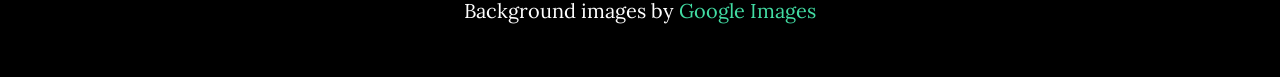
==== commit 91fc9af2: "Use new v2 index file" ====
--- a/index.htm
+++ b/index.htm
@@ -109,7 +109,7 @@
                         <h1 class="brand-heading">Amirizzuan</h1>
                         <p class="intro-text">Scuba diving is my passion.
                             <br>A PADI Divemaster.
-                            <br>A Senior Software Engineer.
+                            <br>A Senior Software Tester.
                             <br>Lately, I love everything A.I.<br>That is the future.</p>
                         <a href="#technicalsummary" class="btn btn-circle page-scroll">
                             <i class="fa fa-angle-double-down animated"></i>
@@ -131,25 +131,32 @@
                 <p>Certified Tester Foundation Level (CTFL) [MY0270-17] (ISTQB)</p>
                 <p>PADI Divemaster (ID 551601)</p>
 
-                <h3><i>Programming & Systems</i></h3>
-                <p align="justify">Jenkins, BitBucket, Ansible, UNIX Shell, RHEL CloudForms, RHEL Ansible Tower, Visual Studio 2015
-                    with Coded UI, HP Unified Functional Testing (HP UFT), HP QuickTest Professional (HP QTP), Jenkins,
-                    Selenium, Message Queue (MQ), Wiretaps, Python, Perl, PHP, Java (J2EE, JSP, Servlets, Beans & JDBC),
-                    JavaScript, AJAX, HTML, XML, SQL, ASP, VBScript, Windows Scripting, VisualBasic, QuickBasic, C, C++,
-                    C#, SNMP, STAF/STAX.</p>
-
-                <h3><i>Operating System</i></h3>
-                <p>Linux/UNIX, HP-UX, SunSolaris, AIX, Windows, Windows Server</p>
-
-                <h3><i>Database</i></h3>
-                <p>MySQL, SQLite, Oracle, DB2, Informix, MS Access, MS SQL</p>
-
-                <h3><i>Specialization</i></h3>
-                <p align="justify">System Engineering, Software Testing, Test Automation, Software Automation, Financial
-                    Messages (FIN), Banking Software, Telco Systems E2E Journey, Behavior Driven Design (BDD), Test
-                    Driven Design (TDD), Continuous Integration (CI), Agile Development & Testing, Linux/UNIX
-                    Administration, Ubuntu Desktop, Web Design & Development, Raw Data Massaging, 2G/3G/LTE Networking,
-                    IP Networking, Telco Wireline (ADSL) Billing & Provisioning, Cisco Networking.</p>
+                <h3><i>Test Automation & QA</i></h3>
+                <p align="justify">Robot Framework, Selenium, HP UFT, HP QTP, Visual Studio with Coded UI, IBM STAF/STAX, Test Driven Design (TDD), Behavior Driven Design (BDD).</p>
+
+                <h3><i>CI/CD & Infrastructure</i></h3>
+                <p align="justify">Jenkins/Cloudbees, BitBucket, Ansible, Jira, Confluence.</p>
+
+                <h3><i>Scripting & Systems</i></h3>
+                <p align="justify">UNIX Shell, Python, Perl, PHP, VBScript, Windows Scripting.</p>
+
+                <h3><i>Backend & Enterprise</i></h3>
+                <p align="justify">Java (JEE, JSP, Servlets, Beans & JDBC), Message Queue (MQ), Wiretaps, Financial Messages (FIN), Banking Software.</p>
+
+                <h3><i>Frontend & Web</i></h3>
+                <p align="justify">JavaScript, AJAX, HTML, XML, Web Design & Development.</p>
+
+                <h3><i>Databases</i></h3>
+                <p>MySQL, SQLite, Oracle, DB2, Informix, MS Access, MS SQL.</p>
+
+                <h3><i>Operating Systems</i></h3>
+                <p>Red Hat Enterprise Linux (RHEL), SunSolaris, AIX, Windows, Windows Server.</p>
+
+                <h3><i>Specializations</i></h3>
+                <p align="justify">SWIFT Banking Systems & Architecture, System Engineering, Software Testing, Test Automation, Software Automation, Telco Systems Testing, Agile Development & Testing, Linux/UNIX Administration, Ubuntu Desktop, Raw Data Massaging, 2G/3G/LTE Networking, IP Networking, Telco Billing & Provisioning, Cisco Provisioning.</p>
+
+                <h3><i>Legacy & Systems</i></h3>
+                <p>C, C++, C#, VisualBasic, QuickBasic, ASP, SNMP.</p>
 
             </div>
         </div>
@@ -163,90 +170,65 @@
                 <h3><i>1 Nov. 2016 – Present: Society for Worldwide Interbank Financial Telecommunication (SWIFT)</i>
                 </h3>
 
-                <p align="justify"><u>Senior Software Engineer (Apr. 2020 - Present)</u><br>
-                    Leads the migration of Alliance Manage Operation (AMO) (a HPUX-
-                    based C++ application) to RHEL 8. Development, maintenance and production
-                    support of “Alliance Manage Operation (AMO) Server” (a C++ UNIX-based server-
-                    side application / SWIFT proprietary SNMP event management system) and
-                    “Continuous Link Settlement – Third-Party Services” (CLS-TPS) (a J2EE/Java
-                    UNIX-based server-side application / SWIFT proprietary FIN solution for FOREX).<br>
-                    Technologies: Jenkins, BitBucket, GIT, Nexus, Ansible-Playbook scripts, C++, UNIX/Linux,
-                    SSH, Shell Scripting, Java/J2EE, JBoss EAP, HP-UX, Red Hat Enterprise Linux (RHEL), Kanban.</p>
+                <p align="justify"><u>Senior Software Tester (Sep 2025 - Present)</u><br>
+                    I break things before they break production. Own the testing lifecycle for CLS-TPS. This Swift application is a platform that lets third-party participants in the CLS Bank network exchange FIN messages without failure. Run full regression and functional test cycles. Build automation using Robot Framework to cut noise and catch what matters. Keep test environments alive, stable, and ready for the next push.<br>
+                    Technologies: Jenkins, BitBucket, Nexus, Ansible, C++, UNIX/Linux, SSH, Shell Scripting, Java, RHEL, Agile.</p>
+
+                <p align="justify"><u>Senior Software Engineer (Apr. 2020 - Aug 2025)</u><br>
+                    Led migration of legacy HP-UX C++ infrastructure (Alliance Manage Operation) to RHEL 8. Owned full stack — AMO Server (SNMP event management system) and CLS-TPS (Java FIN solution for FOREX settlement). Built production resilience across dual platforms. Architected deployment pipelines, mentored engineering teams, and drove modernization strategy through agile cycles.<br>
+                    Technologies: Jenkins, BitBucket, Nexus, Ansible, RHEL, Oracle, C++, Java, Shell Scripting, SSH.</p>
 
                 <p align="justify"><u>Senior System Engineer (Apr. 2019 - Mar. 2020)</u><br>
-                    Leads the restructuring of legacy UNIX Java-based application systems
-                    to RHEL. Leads the migration of legacy UNIX application systems to RHEL. SME in
-                    RHEL Ansible Tower, RHEL Satellites, RHEL CloudForms and Ansible-related
-                    technologies.<br>
-                    Technologies: Jenkins, BitBucket, Ansible-Playbook scripts, C++, UNIX/Linux,
-                    Shell Scripting, Java/J2EE, JBoss EAP, HP-UX, Red Hat Enterprise Linux (RHEL), Nexus, Kanban.</p>
-
-                <p align="justify"><u>Senior Test Engineer (Nov. 2016 - Mar. 2019)</u><br>
-                    Leads the manual &amp; automated software testing and a team leader of
-                    Test Engineers in testing of Alliance Messaging Hub (AMH) (a SWIFT proprietary
-                    software, used by banks worldwide).
-                    <br>
-                    Technologies: Financial Messages (FIN), Agile Testing, UNIX/Linux, Java/J2EE, Oracle Database
-                    & WebLogic, Ansible, MQ, Automation Test Scripting, Jenkins, Nexus, Robot Framework,
-                    HP Quality Center, JIRA, Kanban.</p>
+                    Led migration of legacy HP-UX Java infrastructure to RHEL across enterprise applications. Architected platform modernization strategy. Built expertise in RHEL Ansible Tower, RHEL CloudForms, and satellite infrastructure. SME for automation platform adoption across teams.<br>
+                    Technologies: Jenkins, BitBucket, Nexus, Ansible, C++, SSH, Shell Scripting, Java, RHEL, Oracle, Agile.</p>
+
+                <p align="justify"><u>Senior Software Tester (Nov. 2016 - Mar. 2019)</u><br>
+                    Led manual and automated testing for Alliance Messaging Hub (AMH)—SWIFT's proprietary FIN messaging platform. Built and managed test engineer team through production cycles. Architected test strategy across agile sprints. Owned regression packs, test automation, and quality gates for mission-critical banking infrastructure.<br>
+                    Technologies: Financial Messages (FIN), Jenkins, JIRA, BitBucket, Nexus, Ansible, C++, HP-UX, SSH, Shell Scripting, Java, RHEL, Oracle, WebLogic, Agile.</p>
 
                 <h3><i>Jun. 2014 – 13 Oct. 2016: British Telecom [BT] (Technology, Service & Operations [BT TSO])</i>
                 </h3>
                 <p align="justify"><u>Early Integration Testing (EIT) Automation Engineer</u><br>
-                    Development of automation test script across systems & components; E2E & next-box testing of Telco
-                    systems journey; Development of automated regression test pack for systems & components; Development
-                    & maintenance of automation test framework; R&D of test tools; Best test practice & automation
-                    consultant; Software development & testing process optimization.<br>
-                    Technologies: Agile Test & Development, Coded UI, HP UFT, HP QTP, VBScript, C#, MQ, Wiretaps, MS
-                    SQL, Oracle, Automation Test Scripting, Jenkins, Java/J2EE.
+                    Built automation test framework for E2E telco systems testing across components & sub-systems. Owned regression test pack development & maintenance. Architected & optimized test tooling strategy (HP UFT, Coded UI). Mentored best practices in test automation & process optimization across agile teams.<br>
+                    Technologies: Agile Test & Development, HP UFT, Coded UI, VBScript, C#, MQ, Wiretaps, MS SQL, Oracle, Jenkins, Java, Kanban.
                 </p>
 
                 <h3><i>Feb. 2008 – May 2014: IBM Malaysia (Malaysia Development Lab, Cloud & Smarter Infrastructure)</i>
                 </h3>
 
                 <p align="justify"><u>Software Test Engineer (Sep. 2012 – May 2014)</u><br>
-                    End-to-end test of IBM Tivoli Network Manager (ITNM), Agent & Collector sub-component and code the
-                    software testing framework (test plan and test script).<br>
-                    Technologies: Agile Development, STAF/STAX, Java, UNIX Shell, Perl, Linux, DB2.</p>
+                    Built end-to-end test framework for IBM Tivoli Network Manager — Agent & Collector sub-component. Coded test plans & scripts from scratch using STAF/STAX. Owned testing strategy across agile cycles. Full lifecycle: design through production validation.<br>
+                    Technologies: Agile Development, STAF/STAX, Java, UNIX Shell, Perl, RHEL, IBM DB2.</p>
 
                 <p align="justify"><u>Software Implementation Engineer (Mar. 2012 – Aug. 2012)</u><br>
-                    Implementation of IBM Tivoli Network Manager (ITNM), at AmBank Group Berhad (at AmBank Datacenter
-                    for AmBank Network Management System Project).<br>
-                    Technologies: Perl, UNIX Shell, Linux, DB2.</p>
+                    Deployed IBM Tivoli Network Manager at AmBank Group Berhad datacenter. Owned end-to-end implementation of network management infrastructure. Built operational foundation for AmBank's network monitoring systems.<br>
+                    Technologies: Perl, Shell scripting, RHEL, IBM DB2.</p>
 
                 <p align="justify"><u>Software Developer (Nov. 2011 – Dec. 2012)</u><br>
-                    Development of IBM Tivoli Network Manager (ITNM), Agent & Collector sub-component.<br>
-                    Technologies: Agile Development, UNIX Shell, Perl, Linux, Java, DB2, MySQL.</p>
+                    Development of "IBM Tivoli Network Manager (ITNM)", "Agent & Collector" sub-component.<br>
+                    Technologies: Agile Development, Shell, Perl, RHEL, Java, DB2, MySQL.</p>
 
                 <p align="justify"><u>Software Developer & L3 Support (Nov. 2010 – Oct. 2011)</u><br>
-                    Development and bug-fix of IBM Tivoli Netcool Configuration Manager (ITNCM), Device Driver (T
-                    ranslator) sub-component. Pioneer team for knowledge transfer of the Device Driver component, from
-                    Colorado Spring (US) and Belfast (UK) to Malaysia.<br>
-                    Technologies: Java/J2EE, UNIX Shell, Linux, Oracle.</p>
+                    Owned Device Driver (Translator) component in IBM Tivoli Netcool Configuration Manager. Led knowledge transfer from US and UK teams to Malaysia — built local expertise from scratch. Full development and production support lifecycle.<br>
+                    Technologies: Java, UNIX Shell, RHEL, Oracle.</p>
 
                 <p align="justify"><u>Software Developer & L3 Support (Feb. 2008 – Oct. 2010)</u><br>
-                    Development and bug-fix of IBM Tivoli Netcool Performance Management for Wireless (IBM TNPMW), the
-                    Gateway Framework sub-component. Leads the Gateway Configuration and Vendor Gateway team.<br>
-                    Technologies: Perl, UNIX Shell, Linux, Oracle.</p>
+                    Built & maintained Gateway Framework for IBM Tivoli Netcool Performance Management for Wireless. Led Gateway Configuration and Vendor Gateway teams through production cycles. Full ownership of feature development, bug fixes, and L3 escalations.<br>
+                    Technologies: Perl, UNIX Shell, RHEL, Oracle.</p>
 
                 <h3><i>Oct. 2005 – Jan. 2008: Telekom Malaysia (TM) Berhad (IT Shared Service Operation)</i></h3>
                 <p align="justify"><u>Software Engineer</u><br>
-                    Development and bug-fix of "Multimedia Inventory & Provisioning Systems (MIPS)" , "tmnet streamyx
-                    Online Registration" , "Multimedia Customer & Billing Management Systems (MCMB)" , "tmnet streamyx
-                    Member-Get-Member Program", and Assistant Manager.<br>
-                    Technologies: Java (JSP/Servlet), UNIX Shell, Solaris 10, IBM WebSphere, Oracle.</p>
+                    Built & maintained core systems for tmnet's consumer internet platform — inventory, provisioning, billing, registration. Shipped features across MIPS, streamyx Online Registration, MCMB, and Member-Get-Member Program. Full stack: backend logic to production support on Solaris infrastructure.<br>
+                    Technologies: JSP/Servlet, Shell, Solaris 10, IBM WebSphere, Oracle.</p>
 
                 <h3><i>Aug. 2003 – Oct. 2005: TM Net Sdn. Bhd. (TM Net IT)</i></h3>
                 <p align="justify"><u>Software Engineer</u><br>
-                    Development and bug-fix of "Multimedia Inventory & Provisioning Systems (MIPS)" , "tmnet streamyx
-                    Online Registration" , "Multimedia Customer & Billing Management Systems (MCMB)" , "tmnet streamyx
-                    Member-Get-Member Program", and Assistant Manager.<br>
-                    Technologies: Java (JSP/Servlet), UNIX Shell, Solaris 10, IBM WebSphere, Oracle.</p>
+                    Built & maintained core systems for tmnet's consumer internet platform — inventory, provisioning, billing, registration. Shipped features across MIPS, streamyx Online Registration, MCMB, and Member-Get-Member Program. Full stack: backend logic to production support on Solaris infrastructure.<br>
+                    Technologies: JSP/Servlet, UNIX Shell, Solaris 10, IBM WebSphere, Oracle.</p>
 
                 <h3><i>Mar. 2003 – Aug. 2003: Perbadanan Komputer Emas Sdn. Bhd.</i></h3>
                 <p align="justify"><u>Web-based Application Developer & Designer</u><br>
-                    Development & support of custom-made website & web-based system. First to introduce web application
-                    development to the company. Training & support for deployed client application.<br>
+                    Built custom web applications & systems from scratch. Pioneered PHP web development practice at the company—first to establish the discipline. Trained & supported deployed client applications through production.<br>
                     Technologies: HTML/XML, PHP, Linux, UNIX Shell, MySQL.</p>
 
             </div>
@@ -276,14 +258,15 @@
                 <p>
                     MOHD EZMAN ZAINUDIN<br>
                     Vice President<br>
+                    CoE Engineering Management<br>
                     Digital Channel Transformation<br>
                     RHB Banking Group<br>
                     E: m.ezman@gmail.com
                 </p>
                 <p>
                     AUMI KHASANAH MUSLIMIN<br>
-                    Assistant General Manager<br>
-                    Strategic Accounts<br>
+                    General Manager<br>
+                    Energy, Agriculture & Technology Provider<br>
                     Telekom Malaysia<br>
                     E: aumi@tm.com.my
                 </p>
@@ -294,8 +277,8 @@
                     Bahasa Melayu - proficient in writing and communicating</p>
 
                 <h3><i>Leisure Interest</i></h3>
-                <p>Scuba Diving - PADI Dive Master ((ID 551601))<br>
-                    Traveling, Listening to music, Digital Photography &amp; Videography</p>
+                <p>Scuba Diving - PADI Divemaster (ID 551601)<br>
+                    Traveling, Digital Photography & Videography, Music</p>
 
             </div>
         </div>
@@ -307,7 +290,7 @@
             <div class="container">
                 <div class="col-lg-8 col-lg-offset-2">
                     <h2>Download resume in PDF</h2>
-                    <a href="./Resume_of_Mohamad_Amirizzuan_bin_Ramli_v8.6.pdf" class="btn btn-default btn-lg"
+                    <a href="./Resume_of_Mohamad_Amirizzuan_bin_Ramli_v9.0.pdf" class="btn btn-default btn-lg"
                         target="_blank">Click to download</a>
                 </div>
             </div>
@@ -363,11 +346,6 @@
     <!-- Plugin JavaScript -->
     <script src="js/jquery.easing.min.js"></script>
 
-    <!-- Google Maps API Key - Use your own API key to enable the map feature. More information on the Google Maps API can be found at https://developers.google.com/maps/ -->
-    <!--
-    <script type="text/javascript" src="https://maps.googleapis.com/maps/api/js?key=AIzaSyCjvbTba1yoh9w2mbCJ8Guwqf8Uv9snRdM&sensor=false"></script>
-    -->
-
     <!-- Custom Theme JavaScript -->
     <script src="js/grayscale.js"></script>
 
